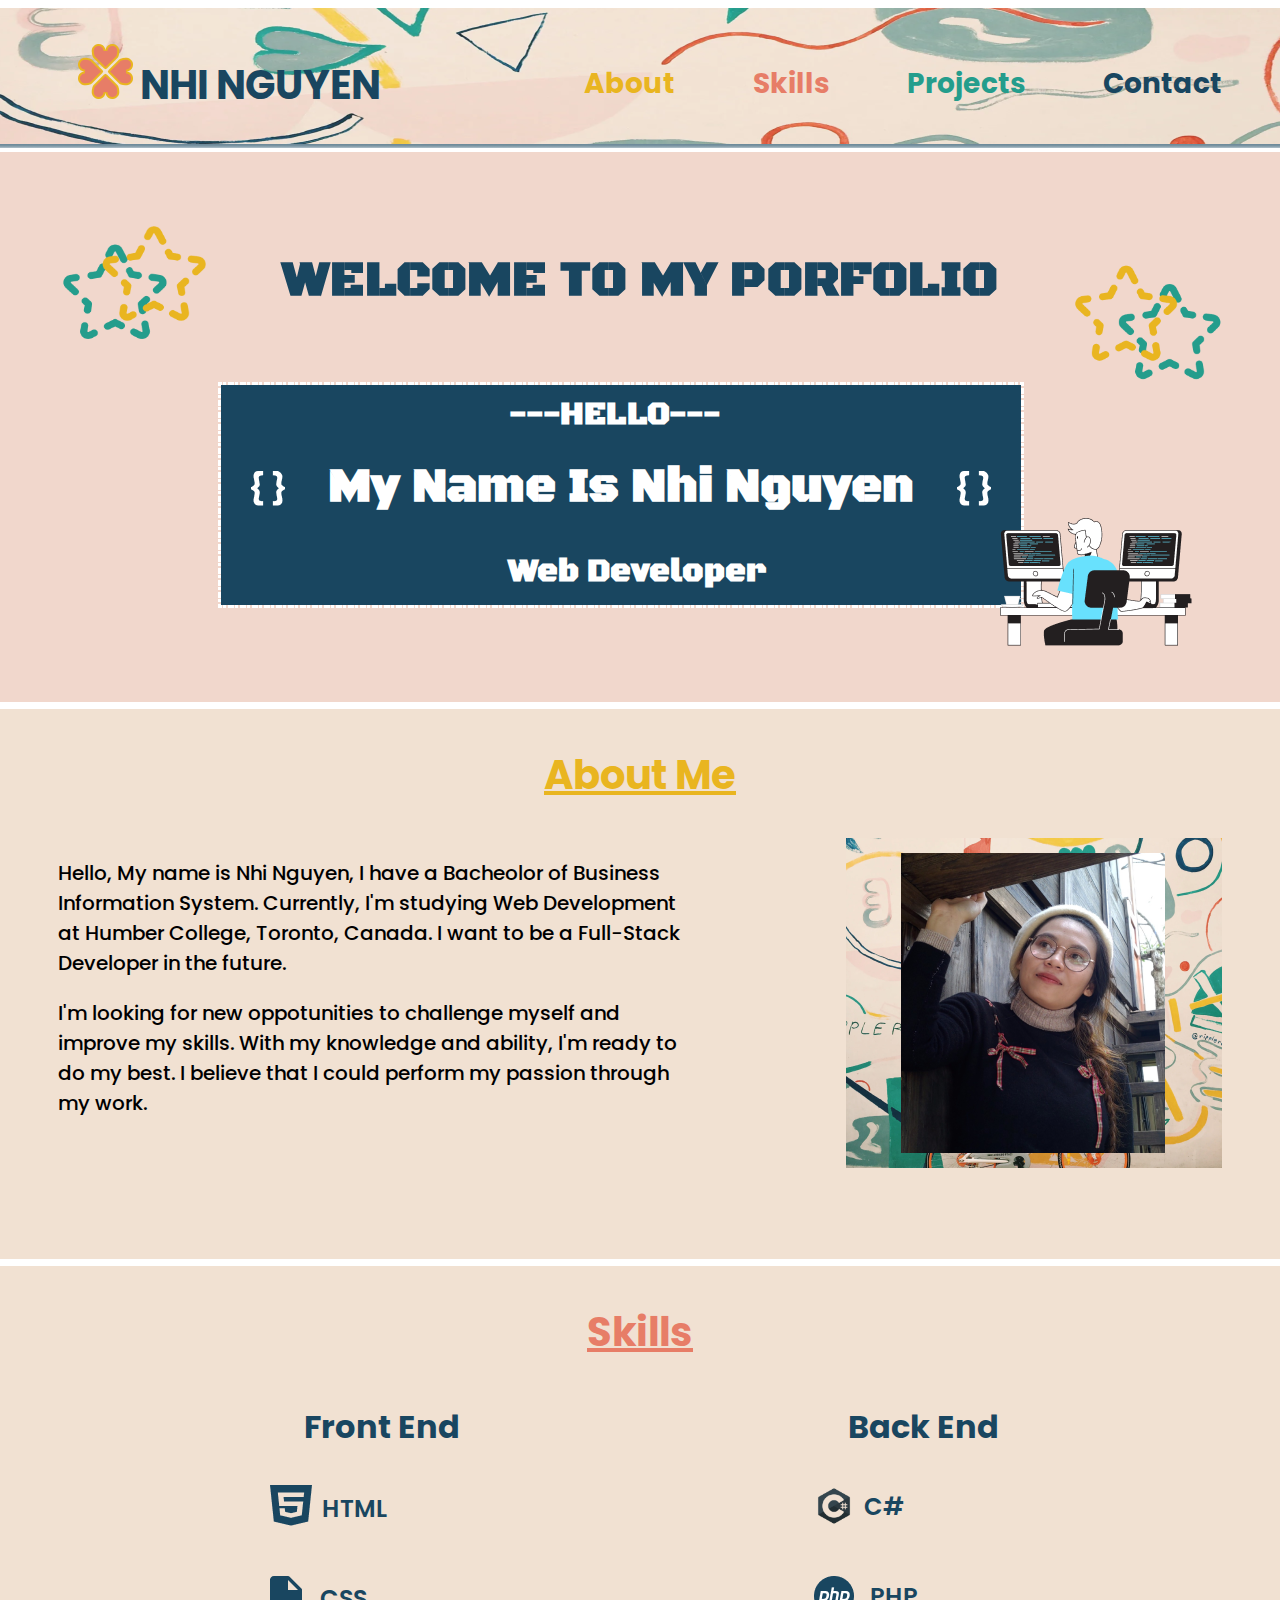
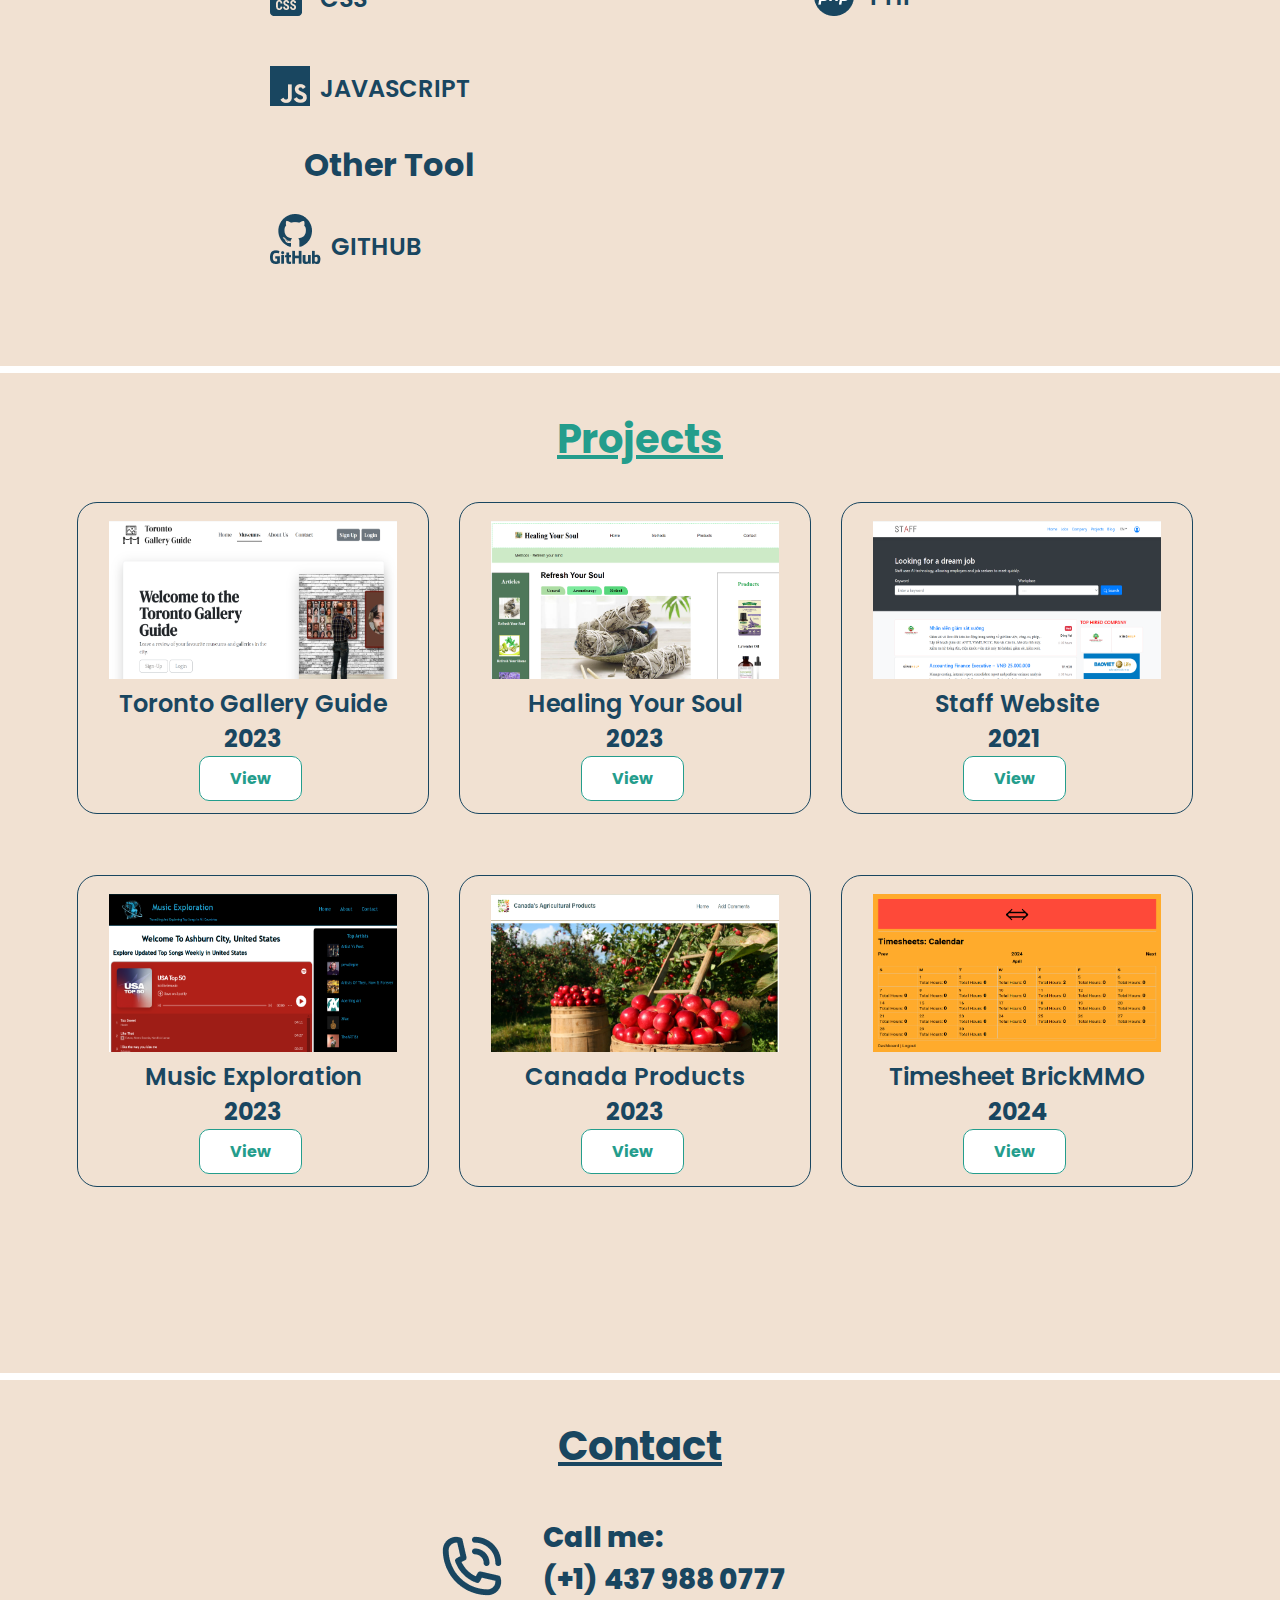
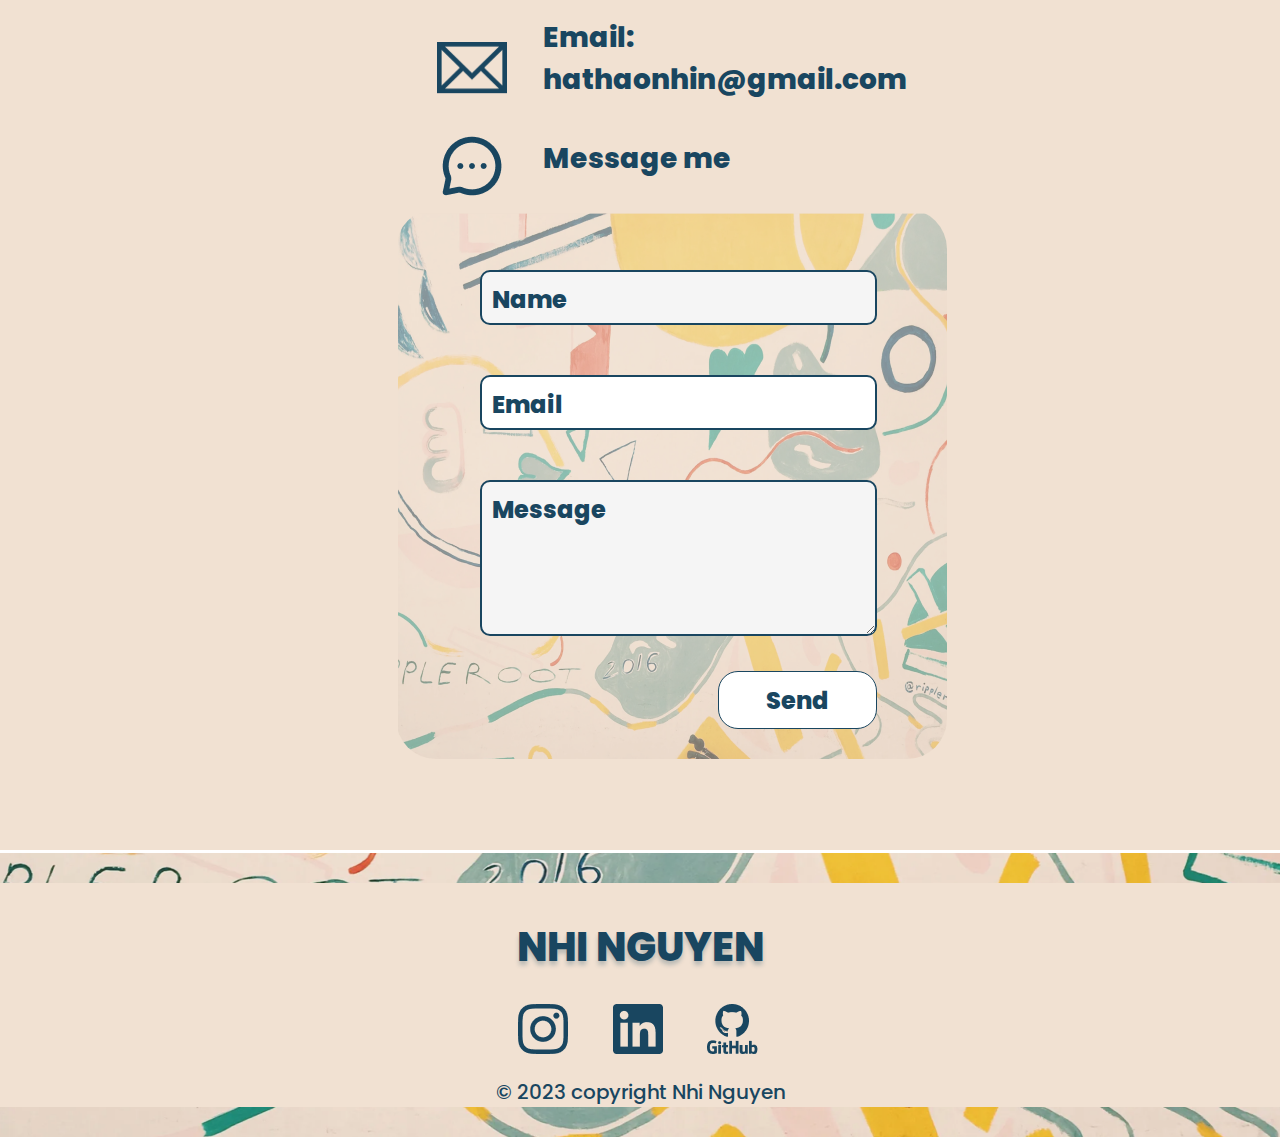
==== index.html @ cbc50750 "porfolio" ====
<!DOCTYPE html>
<html lang="en">

<head>
    <meta charset="utf-8">
    <title>HTML/CSS MOCKUP | PORFOLIO</title>
    <meta name="viewport" content="width=device-width">
    <link rel="stylesheet" type="text/css" href="css/styles.css">
    <script async defer src="js/script.js"></script>
</head>

<body>
    <header id="header" class="content-wrapper">
        <h2 id="site-name">
            <img src="images/logo.png" alt="Logo" class="logo">
            <a href="index.html" id="name">
                NHI NGUYEN
            </a>
        </h2>
        <nav id="main-navigation" aria-label="Main navigation">

            <button class="menu-toggle">
                <img class="toggle" src="images/Vector.png" alt="toggle">
            </button>
            <ul class="menu">
                <li><a href="#about" id="menu1">About</a></li>
                <li><a href="#skills" id="menu2">Skills</a></li>
                <li><a href="#projects" id="menu3">Projects</a></li>
                <li><a href="#contact" id="menu4">Contact</a></li>
            </ul>
        </nav>
    </header>
    <main id="main">
        <div class="porfolio">
            <div class="welcome">
                <img id="left" src="images/leftstar.png" alt="left stars">
                <h1>WELCOME TO MY PORFOLIO</h1>
                <img id="right" src="images/rightstar.png" alt="right stars">
            </div>
            <div class="position">
                <h3>---HELLO---</h3>
                <div class="intro">
                    <img src="images/bracket.png" alt="bracket" id="bracket1">
                    <h1>My Name Is Nhi Nguyen</h1>
                    <img src="images/bracket.png" alt="bracket" id="bracket2">
                </div>
                <h3>Web Developer</h3>
            </div>
            <img src="images/coding.png" id="coding" alt="coding">
        </div>

        <div class="about">
            <div class="title1">
                <h2 id="about">About Me</h2>
            </div>
            <div class="container">
                <div class="image-me">
                    <img id="back-image" src="images/backi.png" alt="back-image">
                    <img src="images/image.png" id="font-image" alt="font">
                </div>
                <div class="content">
                    <p>Hello, My name is Nhi Nguyen, I have a Bacheolor of Business Information System. Currently, I'm studying Web Development at Humber College, Toronto, Canada. I want to be a Full-Stack Developer in the future.
                    </p>
                    <p>I'm looking for new oppotunities to challenge myself and improve my skills. With my knowledge and ability, I'm ready to do my best. I believe that I could perform my passion through my work.
                    </p>
                </div>
            </div>
        </div>

        <div class="skill">
            <div class="title2">
                <h2 id="skills">Skills</h2>
            </div>
            <div class="container-skill">
                <div class="side-left">
                    <div class="front-end">
                        <h3 class="skill-title">Front End</h3>
                        <div class="bar">
                            <img class="skill-image" src="images/html.png" alt="web page">
                            <span id="skill-name1">HTML</span>

                        </div>
                        <div class="bar">
                            <img class="skill-image" src="images/css.png" alt="web first">
                            <span id="skill-name2">CSS</span>
                        </div>
                        <div class="bar">
                            <img class="skill-image" src="images/js.png" alt="JAVASCRIPT">
                            <span id="skill-name3">JAVASCRIPT</span>                          
                        </div>

                    </div>
                    <div class="other-tool">
                        <h3 class="skill-title">Other Tool</h3>
                        <div class="bar">
                            <img class="skill-image4" src="images/github.png" alt="github">
                            <span id="skill-name4">GITHUB</span>
             
                        </div>
                    </div>
                </div>
                <div class="side-right">
                    <div class="back-end">
                        <h3 class="skill-title">Back End</h3>
                        <div class="bar">
                            <img class="skill-image1" src="./images/csharp.9fcc650d.png" alt="skill-image">
                            <span id="skill-name5">C#</span>
                         
                        </div>
                        <div class="bar">
                            <img class="skill-image" src="images/php.png" alt="back End">
                            <span id="skill-name6">PHP</span>
                        
                        </div>

                    </div>
                </div>
            </div>
        </div>
        <div class="project">
            <div class="title3">
                <h2 id="projects">Projects</h2>
            </div>
            <div class="project-container">

                <div class="web">
                    <!--add image-->
                    <img src="images/gallery.png" class="web-img" alt="gallery">
                    <h3>Toronto Gallery Guide</h3>
                    <h2>2023</h2>
                    <a class="view" href="https://karscottcodes.com/toronto-gallery-guide/" >View</a>
                </div>
                <div class="web">
                    <!--add image-->
                    <img src="images/healing.png" class="web-img" alt="healing">
                    <h3>Healing Your Soul</h3>
                    <h2>2023</h2>
                    <!-- <button class="view" type="button">View</button> -->
                    <a class="view" href="https://nhinguyen277.github.io/Healing-Your-Soul/" >View</a>
                </div>
                <div class="web">
                    <!--add image-->
                    <img src="images/staff.png" class="web-img" alt="staff">
                    <h3>Staff Website</h3>
                    <h2>2021</h2>
                    <a class="view" href="https://staff.vn/" >View</a>
                </div>
                <div class="web">
                    <!--add image-->
                    <img src="images/api.png" class="web-img" alt="api">
                    <h3>Music Exploration</h3>
                    <h2>2023</h2>
                    <a class="view" href="https://top-songs-and-countries.vercel.app/" >View</a>
                </div>
                <div class="web">
                    <!--add image-->
                    <img src="images/farm.png" class="web-img" alt="farm">
                    <h3>Canada Products</h3>
                    <h2>2023</h2>
                    <a class="view" href="https://cap-orcin.vercel.app/" >View</a>
                </div>
                <div class="web">
                    <!--add image-->
                    <img src="images/calendar.png" class="web-img" alt="timesheet">
                    <h3>Timesheet BrickMMO</h3>
                    <h2>2024</h2>
                    <a class="view" href="details.html" >View</a>
                </div>

            </div>
        </div>

        <div class="contact">
            <div class="title4">
                <h2 id="contact">Contact</h2>
            </div>
            <div class="contact-container">
                <div class="main-contact">
                    <img class="icon" src="images/phone.png" alt="call me">
                    <p> Call me:
                        <br> (+1) 437 988 0777
                    </p>
                </div>
                <div class="main-contact">
                    <img class="icon2" src="images/envelop.png" alt="envelope">
                    <p> Email:
                        <br>hathaonhin@gmail.com
                    </p>
                </div>
                <div class="main-contact">
                    <img class="icon" src="images/message.png" alt="mesage">
                    <p> Message me
                    </p>
                </div>

            </div>
            <div class="message-container">
                <form method="POST" id="message-box" action="https://formspree.io/f/mkndpqar">
                    <input class="box1" name="name" type="text" placeholder="Name" required>
                    <input class="box"  name ="email" type="email" placeholder="Email" required>
                    <textarea class="text" name="message"  placeholder="Message" required></textarea>
                    <button class="send" type="submit">Send</button>
                </form>
            </div>
        </div>
    </main>
    <footer id="footer">
        <img class="top" src="images/top.png" alt="top">
        <h1>NHI NGUYEN</h1>
        <div class="social">
            <a href="#" ><img class="social-icon"  src="images/Instagram.png" alt="Instagram"></a>
            <a href="https://www.linkedin.com/in/nhi-ha-thao-nguyen"><img class="social-icon"  src="images/linkedin.png" alt="linkedin"></a>
            <a href="https://github.com/nhinguyen277"><img class="social-icon" src="images/github.png" alt="github"></a>

        </div>
        <div id="copyright">
            &copy; 2023 copyright Nhi Nguyen
        </div>
        <img class="bottom" src="images/bottom.png" alt="bottom">
    </footer>
</body>

</html>
---- css/styles.css ----
@import url('https://fonts.googleapis.com/css2?family=Poppins:wght@700;800&display=swap');
@import url('https://fonts.googleapis.com/css2?family=Poppins:wght@500&display=swap');
@import url('https://fonts.googleapis.com/css2?family=Poppins:wght@400;600&display=swap');
@import url('https://fonts.googleapis.com/css2?family=Black+Ops+One&display=swap');

/*GENERAL/DEFAULT STYLES */

:root {
    --accent-color: white;
    --second-accent-color: #194660;
    --three-accent-color: #F5F5F5;
}

html {
    font: 300 1em "Poppins", sans-serif;
}

*,
* ::before,
*::after {
    box-sizing: inherit;
}

a{
    text-decoration: none;
}

h1 h2,
h3,
h4 {
    font-family: "Poppins", sans-serif;
    font-weight: 500;
}

.content-wrapper {
    max-width: 100%;
    margin: 0 auto;
}

.view {
    background-color: var(--accent-color);
    color: #249D8C;
    font: 700 16px "Poppins", sans-serif;
    border: 1px solid;
    border-radius: 10px;
    border-color: #249D8C;
    margin: 0 121px 15px 121px;
    padding: 10px 30px 10px 30px;
    /* width: 95px;
    height: 40px; */
}

.view:hover {
    border: 2px solid;
    font: 700 15px "Poppins", sans-serif;
}

.send {
    background-color: var(--accent-color);
    color: #194660;
    font: 800 24px "Poppins", sans-serif;
    border: 1px solid;
    border-radius: 20px;
    border-color: #194660;
    margin: 26px 84px 25px 322px;
    width: 145px;
    height: 54px;
}

.send:hover {
    box-shadow: 4px 4px 4px rgba(0, 0, 0, 0.25);
}


/*HEADER */

#header {
    display: flex;
    justify-content: space-between;
    align-items: center;
    background: url(../images/1.png) center center no-repeat;
    padding: 0 20px;
    margin: 0 -20px;
    max-width: 100%;
    height: 140px;
}

#header a {
    text-decoration: none;
    font: 40px "Poppins", sans-serif;
    font-weight: 700;
}

#name {
    color: var(--second-accent-color);
}


/*Site name */

#site-name {
    font-size: 2em;
    margin: 43px 0 41px 70px;
}

#name {
    padding: 43px 0 41px 0;
}


/*Navigation */

#main-navigation {
    margin: 53px 50px 42px 0;
}

#main-navigation li {
    position: relative;
}

#main-navigation a {
    font: 28px "Poppins", sans-serif;
    font-weight: 700;
}

#main-navigation a:hover {
    text-decoration: underline;
}

.menu-toggle {
    border: none;
    background: none;
    cursor: pointer;
    margin: 0 0 0 300px;
    padding: 0;
    display: none;
    /* By default, hide menu toggle */
}

.menu {
    display: flex;
    list-style: none;
    margin: 0;
    padding: 0;
    column-gap: 78px;
}

#menu1 {
    color: #E9B520;
}

#menu2 {
    color: #E77D67;
}

#menu3 {
    color: #249D8C;
}

#menu4 {
    color: #194660;
}


/* MAIN CONTENT */


/*Hero */

#main {
    max-width: 100%;
}

.porfolio {
    background: url(../images/background2.png) center center no-repeat;
    background-size: 100% 550px;
    height: 550px;
    padding-top: 7px;
    margin: 0 -20px;
}

.welcome {
    display: flex;
    justify-content: space-between;
    align-items: center;
    margin: 7px 0px 0 0px
}

#left {
    width: 150px;
    height: 120px;
    margin: 18px 0 0 70px;
}

#right {
    margin: 100px 70px 0 0px;
    width: 150px;
    height: 120px;
}

.porfolio h1 {
    font-family: 'Black Ops One', sans-serif;
    font-size: 50px;
    font-weight: 700;
    color: #194660;
    text-align: center;
    width: 741px;
    height: 63px;
    margin-top: 50px;
}

.position {
    background: url(../images/Rectangle4.png) center center no-repeat;
    width: 800px;
    height: 220px;
    margin-left: 230px;
    border-style: dotted;
    border-color: white;
}

.position h3 {
    color: white;
    font-family: 'Black Ops One', sans-serif;
    font-size: 32px;
    font-weight: 700;
    margin: 10px 0 0 287px;
}

.position h1 {
    color: white;
    font-family: 'Black Ops One', sans-serif;
    font-size: 48px;
    font-weight: 700;
    margin: 22px 0 22px 0;
}

.intro {
    display: flex;
    justify-content: space-between;
    align-items: center;
}

#bracket1 {
    margin: 0 33px 0 30px
}

#bracket2 {
    margin: 0 30px 0 33px;
}

#coding {
    position: absolute;
    left: 0px;
    top: 0px;
    z-index: 1;
    margin: 518px 0 0 1000px;
}

.about {
    background: url(../images/5.png) center center no-repeat;
    background-size: 100% 550px;
    height: 550px;
    padding-top: 7px;
    margin: 0px -20px;
}

.title1 h2 {
    text-decoration: underline;
    color: #E9B520;
    font-family: 'Poppins', sans-serif;
    font-size: 40px;
    font-weight: 700;
    text-align: center;
    /* margin: 40px 535px 60px 545px; */
}

.container {
    margin: 0 70px 0 70px;
}

.content {
    width: 622px;
    height: 273px;
    float: left;
    font-family: 'Poppins', sans-serif;
    font-size: 20px;
    font-weight: 500;
}

.brick{
    background: url(../images/5.png) center center no-repeat;
    background-size: 100% 3550px;
    height: 3550px;
    padding-top: 7px;
    margin: 0px -20px;
}

.img-content{
    margin-left: 150px;
}
.project-img{
    width:700px;
    height: 400px;
}
.show-project{
    font-family: 'Poppins', sans-serif;
    font-size: 20px;
    font-weight: 500;
}

.image-me {
    float: right;
    position: relative;
}

#back-image {
    width: 376px;
    height: 330px;
    position: relative;
}

.img {
    flex: 1 0 0;
}

#font-image {
    position: absolute;
    left: 55px;
    top: 15px;
    z-index: 1;
}

.skill {
    background: url(../images/5.png) center center no-repeat;
    background-size: 100% 700px;
    height: 700px;
    padding-top: 7px;
    margin: 0px -20px;
}

.title2 h2 {
    text-decoration: underline;
    color: #E77D67;
    font-family: 'Poppins', sans-serif;
    font-size: 40px;
    font-weight: 700;
    text-align: center;
    /* margin: 40px 565px 45px 575px; */
}

.container-skill {
    margin: 0 182px 0 182px;
}

.side-left {
    float: left;
}

.side-right {
    float: right;
}

.skill-title {
    color: #194660;
    font-family: 'Poppins', sans-serif;
    font-size: 32px;
    font-weight: 700;
    margin: 8px 0 0 134px;
}

.bar {
    /* background-color: #F5F5F5; */
    width: 396px;
    height: 60px;
    border-radius: 10px;
    margin: 20px 0 30px 0;
    display: flex;
    align-items: center;
}

.skill-image {
    margin: 9px 0 0 100px;
}

.skill-image1 {
    margin: 9px 0 0 100px;
    width: 40px;
}

.skill-image4 {
    margin: 0 0 0 100px;
}

#skill-name1 {
    color: #194660;
    font-family: 'Poppins', sans-serif;
    font-size: 24px;
    font-weight: 600;
    margin: 15px 0 0 10px;
}

#skill-name2 {
    color: #194660;
    font-family: 'Poppins', sans-serif;
    font-size: 24px;
    font-weight: 600;
    margin: 15px 0 0 18px;
}

#skill-name3 {
    color: #194660;
    font-family: 'Poppins', sans-serif;
    font-size: 24px;
    font-weight: 600;
    margin: 15px 0 0 10px;
}

#skill-name4 {
    color: #194660;
    font-family: 'Poppins', sans-serif;
    font-size: 24px;
    font-weight: 600;
    margin: 15px 0 0 10px;
}

#skill-name5 {
    color: #194660;
    font-family: 'Poppins', sans-serif;
    font-size: 24px;
    font-weight: 600;
    margin: 10px 0 0 10px;
}

#skill-name6 {
    color: #194660;
    font-family: 'Poppins', sans-serif;
    font-size: 24px;
    font-weight: 600;
    margin: 10px 0 0 16px;
}

#percent1 {
    color: #194660;
    font-family: 'Poppins', sans-serif;
    font-size: 32px;
    font-weight: 400;
    margin-left: 148px;
}

#percent2 {
    color: #194660;
    font-family: 'Poppins', sans-serif;
    font-size: 32px;
    font-weight: 400;
    margin-left: 164px;
}

#percent3 {
    color: #194660;
    font-family: 'Poppins', sans-serif;
    font-size: 32px;
    font-weight: 400;
    margin-left: 63px;
}

#percent4 {
    color: #194660;
    font-family: 'Poppins', sans-serif;
    font-size: 32px;
    font-weight: 400;
    margin-left: 123px;
}

#percent5 {
    color: #194660;
    font-family: 'Poppins', sans-serif;
    font-size: 32px;
    font-weight: 400;
    margin-left: 172px;
}

#percent6 {
    color: #194660;
    font-family: 'Poppins', sans-serif;
    font-size: 32px;
    font-weight: 400;
    margin-left: 165px;
}

.project {
    background: url(../images/5.png) center center no-repeat;
    background-size: 100% 1000px;
    height: 1000px;
    padding-top: 7px;
    margin: 0px -20px;
}

.title3 h2 {
    text-decoration: underline;
    color: #249D8C;
    font-family: 'Poppins', sans-serif;
    font-size: 40px;
    font-weight: 700;
    text-align: center;
    /* margin: 42px 555px 45px 565px; */
}

.project-container {
    display: flex;
    flex-flow: row wrap;
    /* justify-content: space-between; */
    max-width: 1208px;
    margin: 0 59px 0 59px;
}

.project-container>div {
    margin-bottom: 61px;
}

.web {
    width: 350px;
    height: 310px;
    border: 1px;
    border-radius: 20px;
    border-style: solid;
    border-color: #194660;
    margin-left: 30px;
}

.web:hover {
    box-shadow: 0 4px 4px rgba(0, 0, 0, 0.25);
}

.web h3 {
    color: #194660;
    font-family: 'Poppins', sans-serif;
    font-size: 24px;
    font-weight: 600;
    text-align: center;
    margin: 0 38px 0 38px;
}

.web h2 {
    color: #194660;
    font-family: 'Poppins', sans-serif;
    font-size: 24px;
    font-weight: 700;
    margin: 0 146px 10px 146px;
}

.web-img {
    width: 288px;
    height: 158px;
    margin: 18px 31px 0 31px;
    object-fit: fill;
}

.contact {
    background: url(../images/5.png) center center no-repeat;
    background-size: 100% 1070px;
    height: 1070px;
    padding-top: 7px;
    margin: 0px -20px;
}

.title4 h2 {
    text-decoration: underline;
    color: #194660;
    font-family: 'Poppins', sans-serif;
    font-size: 40px;
    font-weight: 700;
    text-align: center;
    /* margin: 43px 549px 60px 568px; */
}

.contact-container {
    color: #194660;
    font-family: 'Poppins', sans-serif;
    font-size: 28px;
    font-weight: 800;
    margin-left: 449px;
}

.main-contact {
    display: flex;
    align-items: center;
    height: 100px;
}

.icon {
    width: 70px;
    height: 70px;
    margin: 14px 36px 0 0;
}

.icon2 {
    width: 70px;
    height: 52px;
    margin: 18px 36px 0 0;
}

.message-container {
    color: #194660;
    font-family: 'Poppins', sans-serif;
    font-size: 24px;
    font-weight: 800;
    margin-left: 408px;
}

#message-box {
    background: url(../images/messagge-box.png);
    width: 551px;
    height: 550px;
    border-radius: 40px;
}

.box1 {
    width: 383px;
    height: 46px;
    border: 2px;
    border-color: #194660;
    border-style: solid;
    border-radius: 10px;
    color: #194660;
    margin: 61px 84px 0 84px;
}

.box1::placeholder {
    color: #194660;
    opacity: 1;
    font-family: 'Poppins', sans-serif;
    font-size: 24px;
    font-weight: 800;
    /* Firefox */
}

.box {
    width: 383px;
    height: 46px;
    border: 2px;
    border-color: #194660;
    border-style: solid;
    border-radius: 10px;
    color: #194660;
    margin: 50px 84px 0 84px;
}

.box::placeholder {
    color: #194660;
    opacity: 1;
    font-family: 'Poppins', sans-serif;
    font-size: 24px;
    font-weight: 800;
    /* Firefox */
}

input[type="text"],
textarea {
    background-color: #F5F5F5;
}

.text {
    width: 383px;
    height: 142px;
    border: 2px;
    border-color: #194660;
    border-style: solid;
    border-radius: 10px;
    color: #194660;
    margin: 50px 84px 0 84px;
}

.text::placeholder {
    color: #194660;
    opacity: 1;
    font-family: 'Poppins', sans-serif;
    font-size: 24px;
    font-weight: 800;
    /* Firefox */
}

input {
    caret-color: #194660;
    font-size: 24px;
    padding: 5px 0 0 10px;
}

input:focus::-webkit-input-placeholder {
    transition: opacity 0.5s ease!important;
    opacity: 0.50;
}

textarea {
    caret-color: #194660;
    font-size: 24px;
    padding: 10px 0 0 10px;
}

textarea:focus::-webkit-input-placeholder {
    transition: opacity 0.5s ease!important;
    opacity: 0.50;
}


/* FOOTER */

#footer {
    background: url(../images/Rectangle\ 17.png) center center no-repeat;
    background-size: 100% 260px;
    height: 260px;
    /* padding-top: 7px; */
    margin: 0 -20px;
}

.top {
    z-index: 1;
    height: 30px;
    width: 100%;
}

.bottom {
    z-index: 1;
    height: 30px;
    width: 100%;
}

#footer h1 {
    color: #194660;
    font-family: 'Poppins', sans-serif;
    font-size: 40px;
    font-weight: 800;
    /* margin: 20px 488px 0 548px; */
    text-align: center;
    text-shadow: 0 4px 4px rgba(25, 70, 96, 0.25);
}

.social {
    margin: 19px 0 16px 530px;
}

.social-icon {
    margin: 0 40px 0 0;
}

.social-icon:hover {
    box-shadow: 4px 4px 4px rgba(0, 0, 0, 0.25);
}

#copyright {
    /* margin: 0 453px 0 543px; */
    text-align: center;
    max-width: 100%;
    color: #194660;
    font: 20px "Poppins", sans-serif;
    font-weight: 500;
}


/*tablet style overrides*/

@media screen and (max-width: 768px) {
    .menu-toggle {
        display: block;
    }
    #site-name {
        font-size: 2em;
        margin: 30px 0 36px 39px;
    }
    #name {
        padding: 43px 0 41px 0;
    }
    #header a {
        text-decoration: none;
        font: 32px "Poppins", sans-serif;
        font-weight: 700;
    }
    .menu {
        background-color: #F1E1D2;
        margin-left: 610px;
        position: absolute;
        width: 100%;
        left: 0;
        flex-direction: column;
        height: 0;
        overflow: hidden;
    }
    #main-navigation a {
        font: 20px "Poppins", sans-serif;
        font-weight: 600;
        margin: 0 0 13px 15px;
    }
    #main-navigation a:hover {
        text-decoration: underline;
    }
    .show-small {
        height: 100%;
    }
    #main-navigation .show-small {
        height: calc(150px - 1em) !important;
        width: 103px !important;
        margin: 0 0 0 580px;
    }
    .porfolio {
        background: url(../images/background2.png) center center no-repeat;
        background-size: 100% 412px;
        height: 412px;
        padding-top: 7px;
        margin: 0 -20px;
    }
    .welcome {
        display: flex;
        justify-content: space-between;
        align-items: center;
        margin: 20px 0 30px 0;
        height: 93px;
    }
    #left {
        width: 75px;
        height: 60px;
        margin: 18px 0 0 50px;
    }
    #right {
        margin: 100px 50px 0 0px;
        width: 75px;
        height: 60px;
    }
    .porfolio h1 {
        font-family: 'Black Ops One', sans-serif;
        font-size: 34px;
        font-weight: 400;
        color: #194660;
        text-align: center;
        width: 513px;
        margin-top: 100px;
    }
    .position {
        width: 532px;
        height: 195px;
        margin-left: 125px;
    }
    .position h3 {
        color: white;
        font-family: 'Black Ops One', sans-serif;
        font-size: 24px;
        font-weight: 400;
        margin: 16px 165px 0 175px;
    }
    .intro {
        display: flex;
        justify-content: space-between;
        align-items: center;
        width: 100%;
        height: 93px;
    }
    .porfolio h1 {
        font-family: 'Black Ops One', sans-serif;
        font-size: 34px;
        font-weight: 400;
        color: #194660;
        text-align: center;
        width: 513px;
        height: 40px;
        margin-top: 70px;
    }
    .position h1 {
        color: white;
        font-family: 'Black Ops One', sans-serif;
        font-size: 32px;
        font-weight: 400;
        margin: 31px 0 31px 0;
    }
    #bracket1 {
        width: 20px;
        height: 25px;
        margin: 0 8px 0 30px
    }
    #bracket2 {
        width: 20px;
        height: 25px;
        margin: 0 21px 0 8px;
    }
    #coding {
        position: absolute;
        left: 0px;
        top: 0px;
        z-index: 1;
        width: 150px;
        height: 108px;
        margin: 435px 0 0 605px;
    }
    .about {
        background-size: 100% 427px;
        height: 427px;
        padding-top: 7px;
        margin: 0px -20px;
    }
    .title1 h2 {
        text-decoration: underline;
        color: #E9B520;
        font-family: 'Poppins', sans-serif;
        font-size: 24px;
        font-weight: 700;
        margin: 40px 0 0 0;
        text-align: center;
    }
    .container {
        margin: 25px 60px 0 60px;
    }
    .content {
        width: 350px;
        height: 273px;
        float: left;
        font-family: 'Poppins', sans-serif;
        font-size: 16px;
        font-weight: 500;
    }
    #back-image {
        width: 211px;
        height: 200px;
        margin-top: 30px;
    }
    #font-image {
        position: absolute;
        left: 30px;
        top: 45px;
        z-index: 1;
        width: 149px;
        height: 170px;
    }
    .skill {
        background-size: 100% 656px;
        height: 656px;
        padding-top: 7px;
        margin: 0px -20px;
    }
    .title2 h2 {
        font-size: 24px;
        font-weight: 700;
        margin: 40px 360px 69px 365px;
    }
    .container-skill {
        margin: 0 108px 0 108px;
    }
    .skill-title {
        font-size: 24px;
        font-weight: 700;
        margin: 8px 0 0 50px;
    }
    .bar {
        background-color: #F5F5F5;
        width: 222px;
        height: 40px;
        border-radius: 10px;
        margin: 32px 0 41px 0;
        display: flex;
        align-items: center;
    }
    .skill-image {
        margin: 0 0 0 10px;
        width: 23px;
        height: 27px;
    }
    .skill-image1 {
        margin: 0 0 0 10px;
        width: 33px;
    }
    #skill-name1 {
        font-size: 16px;
        font-weight: 600;
        margin-left: 2px;
    }
    #skill-name2 {
        font-size: 16px;
        font-weight: 600;
        margin-left: 7px;
    }
    #skill-name3 {
        font-size: 16px;
        font-weight: 600;
        margin-left: 7px;
    }
    #skill-name4 {
        font-size: 16px;
        font-weight: 600;
        margin-left: 1px;
    }
    #skill-name5 {
        font-size: 16px;
        font-weight: 600;
        margin-left: 7px;
    }
    #skill-name6 {
        font-size: 16px;
        font-weight: 600;
        margin-left: 7px;
    }
    #percent1 {
        font-size: 24px;
        font-weight: 400;
        margin-left: 74px;
    }
    #percent2 {
        font-size: 24px;
        font-weight: 400;
        margin-left: 84px;
    }
    #percent3 {
        font-size: 24px;
        font-weight: 400;
        margin-left: 17px;
    }
    #percent4 {
        font-size: 24px;
        font-weight: 400;
        margin-left: 58px;
    }
    #percent5 {
        font-size: 24px;
        font-weight: 400;
        margin-left: 88px;
    }
    #percent6 {
        font-size: 24px;
        font-weight: 400;
        margin-left: 84px;
    }
    .project {
        background: url(../images/5.png) center center no-repeat;
        background-size: 100% 1256px;
        height: 1256px;
        padding-top: 7px;
        margin: 0px -20px;
    }
    .title3 h2 {
        text-decoration: underline;
        color: #249D8C;
        font-family: 'Poppins', sans-serif;
        font-size: 24px;
        font-weight: 700;
        margin: 40px 345px 60px 345px;
    }
    .project-container {
        max-width: 519px;
        margin: 0 135px 0 145px
    }
    .web {
        width: 197px;
        height: 300px;
    }
    .web h3 {
        font-size: 16px;
        font-weight: 600;
        margin: 0 6px 0 6px;
    }
    .web h2 {
        font-size: 16px;
        font-weight: 700;
        margin: 0 146px 10px 146px;
    }
    .web-img {
        width: 180px;
        height: 143px;
        margin: 18px 8px 0 8px;
        object-fit: fill;
    }
    .view {
        font: 700 14px "Poppins", sans-serif;
        margin: 0 54px 15px 54px;
        width: 75px;
        height: 40px;
    }
    .view:hover {
        border: 3px solid;
        font: 700 15px "Poppins", sans-serif;
    }
    .contact {
        background-size: 100% 1000px;
        height: 1000px;
    }
    .title4 h2 {
        font-size: 24px;
        font-weight: 700;
        margin: 40px 345px 50px 345px;
    }
    .contact-container {
        font-size: 20px;
        font-weight: 800;
        margin-left: 250px;
    }
    .icon {
        width: 53px;
        height: 49px;
        margin: 7px 27px 0 0;
    }
    .icon2 {
        width: 52px;
        height: 35px;
        margin: 7px 27px 0 0;
    }
    .message-container {
        color: #194660;
        font-family: 'Poppins', sans-serif;
        font-size: 20px;
        font-weight: 800;
        margin-left: 220px;
    }
    #message-box {
        background: url(../images/messagge-box.png);
        width: 373px;
        height: 550px;
    }
    .box1 {
        width: 340px;
        height: 46px;
        margin: 62px 16px 0 14px;
    }
    .box1::placeholder {
        font-size: 20px;
        font-weight: 800;
        /* Firefox */
    }
    .box {
        width: 340px;
        height: 46px;
        border: 2px;
        border-color: #194660;
        border-style: solid;
        border-radius: 10px;
        color: #194660;
        margin: 62px 16px 0 14px;
    }
    .box::placeholder {
        color: #194660;
        opacity: 1;
        font-family: 'Poppins', sans-serif;
        font-size: 20px;
        font-weight: 800;
        /* Firefox */
    }
    .text {
        width: 340px;
        height: 156px;
        border: 2px;
        border-color: #194660;
        border-style: solid;
        border-radius: 10px;
        color: #194660;
        margin: 62px 16px 0 14px;
    }
    .text::placeholder {
        color: #194660;
        opacity: 1;
        font-family: 'Poppins', sans-serif;
        font-size: 20px;
        font-weight: 800;
    }
    input {
        caret-color: #194660;
        font-size: 24px;
        padding: 5px 0 0 10px;
    }
    textarea {
        caret-color: #194660;
        font-size: 24px;
        padding: 10px 0 0 10px;
    }
    textarea:focus::-webkit-input-placeholder {
        transition: opacity 0.5s ease!important;
        opacity: 0.50;
    }
    .send {
        font: 800 20px "Poppins", sans-serif;
        border: 1px solid;
        border-radius: 20px;
        border-color: #194660;
        margin: 15px 20px 11px 239px;
        width: 114px;
        height: 50px;
    }
    #footer {
        background-size: 100% 195px;
        height: 195px;
        padding-top: 7px;
        margin: 0 -20px;
    }
    #footer h1 {
        font-size: 32px;
        font-weight: 800;
        margin: 20px 265px 0 305px;
    }
    .social {
        margin: 9px 0 8px 305px;
    }
    .social-icon {
        margin: 0 46px 0 0;
        width: 35px;
        height: 35px;
    }
    .social-icon:hover {
        box-shadow: 4px 4px 4px rgba(0, 0, 0, 0.25);
    }
    #copyright {
        margin: 0 240px 0 298px;
        font: 16px "Poppins", sans-serif;
        font-weight: 500;
    }
}


/*Phone style*/

@media screen and (max-width:320px) {
    #header {
        background-size: 100% 70px;
        height: 70px;
    }
    #site-name {
        font-size: 2em;
        margin: 18px 0 22px 16px;
    }
    .logo {
        width: 16.33px;
        height: 15.65px;
    }
    #name {
        padding: 18px 0 22px 8px;
    }
    #header a {
        text-decoration: none;
        font: 16px "Poppins", sans-serif;
        font-weight: 700;
    }
    #main-navigation {
        margin: 23px 0 17px 0;
    }
    #main-navigation li {
        position: relative;
        margin: 0 0 0 -10px;
    }
    #main-navigation a {
        font: 14px "Poppins", sans-serif;
        font-weight: 600;
        margin: 0 0 2px 8px;
    }
    .menu {
        background-color: #F1E1D2;
        margin-left: 220px;
        position: absolute;
        width: 100%;
        left: 0;
        flex-direction: column;
        align-items: center;
        height: 0;
        overflow: hidden;
    }
    .menu-toggle {
        border: none;
        background: none;
        cursor: pointer;
        margin: 0 0 0 120px;
        padding: 0;
        display: block;
        /* By default, hide menu toggle */
    }
    .toggle {
        width: 31px;
        height: 30px;
    }
    .show-small {
        height: 100%;
    }
    #main-navigation .show-small {
        height: calc(120px - 1em) !important;
        width: 83px !important;
        margin: 0 0 0 225px;
    }
    .porfolio {
        background-size: 100% 202px;
        height: 202px;
    }
    .welcome {
        display: flex;
        justify-content: space-between;
        align-items: center;
        height: 20px;
    }
    #left {
        width: 40px;
        height: 34px;
        margin: 20px 0 0 26px;
    }
    #right {
        margin: 60px 16px 0 0px;
        width: 40px;
        height: 34px;
    }
    .porfolio h1 {
        font-family: 'Black Ops One', sans-serif;
        font-size: 14px;
        font-weight: 400;
        color: #194660;
        text-align: center;
        width: 209px;
        height: 16px;
        margin-top: 50px;
    }
    .position {
        width: 218px;
        height: 88px;
        margin: 23px 0 0 70px;
    }
    .position h1 {
        color: white;
        font-family: 'Black Ops One', sans-serif;
        font-size: 14px;
        font-weight: 400;
        margin: 14px 0 14px 0;
    }
    .position h3 {
        color: white;
        font-family: 'Black Ops One', sans-serif;
        text-align: center;
        font-size: 12px;
        font-weight: 400;
        margin: 8px 50px 8px 55px;
    }
    .intro {
        display: flex;
        justify-content: space-between;
        align-items: center;
        width: 200px;
        height: 18px;
        margin: 12px 9px 14px 9px;
    }
    #bracket1 {
        width: 8.5px;
        height: 9px;
        margin: 0;
    }
    #bracket2 {
        width: 8.5px;
        height: 9px;
        margin: 0;
    }
    #coding {
        position: absolute;
        left: 0px;
        top: 0px;
        z-index: 1;
        width: 52px;
        height: 35px;
        margin: 230px 0 0 255px;
    }
    .about {
        background-size: 100% 393px;
        height: 393px;
    }
    .title1 h2 {
        text-decoration: underline;
        color: #E9B520;
        font-family: 'Poppins', sans-serif;
        font-size: 15px;
        font-weight: 700;
        margin: 10px 115px 0 150px;
    }
    .container {
        margin: 0;
    }
    .content {
        width: 226px;
        height: 167px;
        font-family: 'Poppins', sans-serif;
        font-size: 10px;
        font-weight: 500;
        margin: 30px 43px 0 73px;
    }
    #back-image {
        width: 100px;
        height: 100px;
        margin: 30px 105px 0 115px;
    }
    #font-image {
        position: absolute;
        left: 130px;
        top: 43px;
        z-index: 1;
        width: 70px;
        height: 80px;
    }
    .skill {
        background-size: 100% 427px;
        height: 427px;
    }
    .title2 h2 {
        font-size: 15px;
        font-weight: 700;
        margin: 20px 145px 22px 158px;
    }
    .container-skill {
        margin: 0 80px 0 95px;
    }
    .skill-title {
        font-size: 16px;
        font-weight: 700;
        margin: 0 35px 0 45px;
        text-align: center;
    }
    .side-right {
        float: none;
    }
    .bar {
        background-color: #F5F5F5;
        width: 160px;
        height: 20px;
        border-radius: 5px;
        margin: 17px 0 17px 0;
        display: flex;
        align-items: center;
    }
    .skill-image {
        margin: 0 0 0 10px;
        width: 13px;
        height: 15px;
    }
    .skill-image1 {
        margin: 0 0 0 10px;
        width: 15px;
    }
    #skill-name1 {
        font-size: 12px;
        font-weight: 600;
        margin-left: 3px;
    }
    #skill-name2 {
        font-size: 12px;
        font-weight: 600;
        margin-left: 6px;
    }
    #skill-name3 {
        font-size: 12px;
        font-weight: 600;
        margin-left: 4.5px;
    }
    #skill-name4 {
        font-size: 12px;
        font-weight: 600;
        margin-left: 4px;
    }
    #skill-name5 {
        font-size: 12px;
        font-weight: 600;
        margin-left: 3px;
    }
    #skill-name6 {
        font-size: 12px;
        font-weight: 600;
        margin-left: 2px;
    }
    #percent1 {
        font-size: 16px;
        font-weight: 400;
        margin-left: 58px;
    }
    #percent2 {
        font-size: 16px;
        font-weight: 400;
        margin-left: 66px;
    }
    #percent3 {
        font-size: 16px;
        font-weight: 400;
        margin-left: 15px;
    }
    #percent4 {
        font-size: 16px;
        font-weight: 400;
        margin-left: 45px;
    }
    #percent5 {
        font-size: 16px;
        font-weight: 400;
        margin-left: 70px;
    }
    #percent6 {
        font-size: 16px;
        font-weight: 400;
        margin-left: 66px;
    }
    .project {
        background: url(../images/5.png) center center no-repeat;
        background-size: 100% 765px;
        height: 765px;
    }
    .title3 h2 {
        text-decoration: underline;
        color: #249D8C;
        font-family: 'Poppins', sans-serif;
        font-size: 15px;
        font-weight: 700;
        margin: 20px 125px 30px 155px;
    }
    .project-container {
        max-width: 291px;
        margin: 0 15px 0 30px
    }
    .web {
        width: 135px;
        height: 200px;
    }
    .web h3 {
        font-size: 11px;
        font-weight: 600;
        margin: 0;
    }
    .web h2 {
        font-size: 11px;
        font-weight: 700;
        margin: 0 51px 0 51px;
    }
    .web-img {
        width: 117px;
        height: 110px;
        margin: 8px 9px 0 9px;
        object-fit: fill;
    }
    .project-container>div {
        margin-bottom: 30px;
    }
    .view {
        font: 700 14px "Poppins", sans-serif;
        margin: 9px 35px 11px 32px;
        width: 54px;
        height: 25px;
    }
    .view:hover {
        border: 3px solid;
        font: 700 13px "Poppins", sans-serif;
    }
    .contact {
        background-size: 100% 430px;
        height: 430px;
    }
    .title4 h2 {
        font-size: 15px;
        font-weight: 700;
        margin: 20px 135px 16px 145px;
    }
    .contact-container {
        font-size: 12px;
        font-weight: 800;
        margin-left: 80px;
    }
    .main-contact {
        display: flex;
        align-items: center;
        height: 40px;
    }
    .icon {
        width: 31px;
        height: 26px;
        margin: 0 6px 0 0;
    }
    .icon2 {
        width: 31px;
        height: 22px;
        margin: 0 6px 0 0;
    }
    .message-container {
        color: #194660;
        font-family: 'Poppins', sans-serif;
        font-size: 12px;
        font-weight: 800;
        margin-left: 40px;
    }
    #message-box {
        background: url(../images/messagge-box.png);
        background-size: 100% 250px;
        width: 250px;
        height: 240px;
        margin: 0 15px 0 15px;
    }
    .box1 {
        width: 220px;
        height: 30px;
        border-radius: 10px;
        margin: 10px 8px 0 8px;
    }
    .box1::placeholder {
        font-size: 15px;
        font-weight: 800;
        /* Firefox */
    }
    .box {
        width: 220px;
        height: 30px;
        border: 2px;
        border-color: #194660;
        border-style: solid;
        border-radius: 10px;
        color: #194660;
        margin: 10px 8px 0 8px;
    }
    .box::placeholder {
        color: #194660;
        opacity: 1;
        font-family: 'Poppins', sans-serif;
        font-size: 15px;
        font-weight: 800;
        /* Firefox */
    }
    .text {
        width: 220px;
        height: 77px;
        border: 2px;
        border-color: #194660;
        border-style: solid;
        border-radius: 10px;
        color: #194660;
        margin: 10px 8px 5px 8px;
    }
    .text::placeholder {
        color: #194660;
        opacity: 1;
        font-family: 'Poppins', sans-serif;
        font-size: 15px;
        font-weight: 800;
        /* Firefox */
    }
    input {
        caret-color: #194660;
        font-size: 15px;
        padding: 5px 0 0 10px;
    }
    textarea {
        caret-color: #194660;
        font-size: 15px;
        padding: 5px 0 0 10px;
    }
    textarea:focus::-webkit-input-placeholder {
        transition: opacity 0.5s ease!important;
        opacity: 0.50;
    }
    .send {
        font: 800 14px "Poppins", sans-serif;
        border: 1px solid;
        border-radius: 8px;
        border-color: #194660;
        margin: 0 4px 5px 145px;
        width: 74px;
        height: 25px;
    }
    .top {
        height: 14px;
        width: 100%;
    }
    .bottom {
        z-index: 1;
        height: 14px;
        width: 100%;
    }
    #footer {
        background-size: 100% 95px;
        height: 95px;
    }
    #footer h1 {
        font-size: 14px;
        font-weight: 800;
        margin: 0 116px 0 135px;
    }
    .social {
        margin: 0 0 4px 135px;
    }
    .social-icon:hover {
        box-shadow: 4px 4px 4px rgba(0, 0, 0, 0.25);
    }
    .social-icon {
        margin: 0 15px 0 0;
        width: 17px;
        height: 17px;
    }
    #copyright {
        margin: 0 110px 0 130px;
        font: 7px "Poppins", sans-serif;
        font-weight: 500;
    }
}
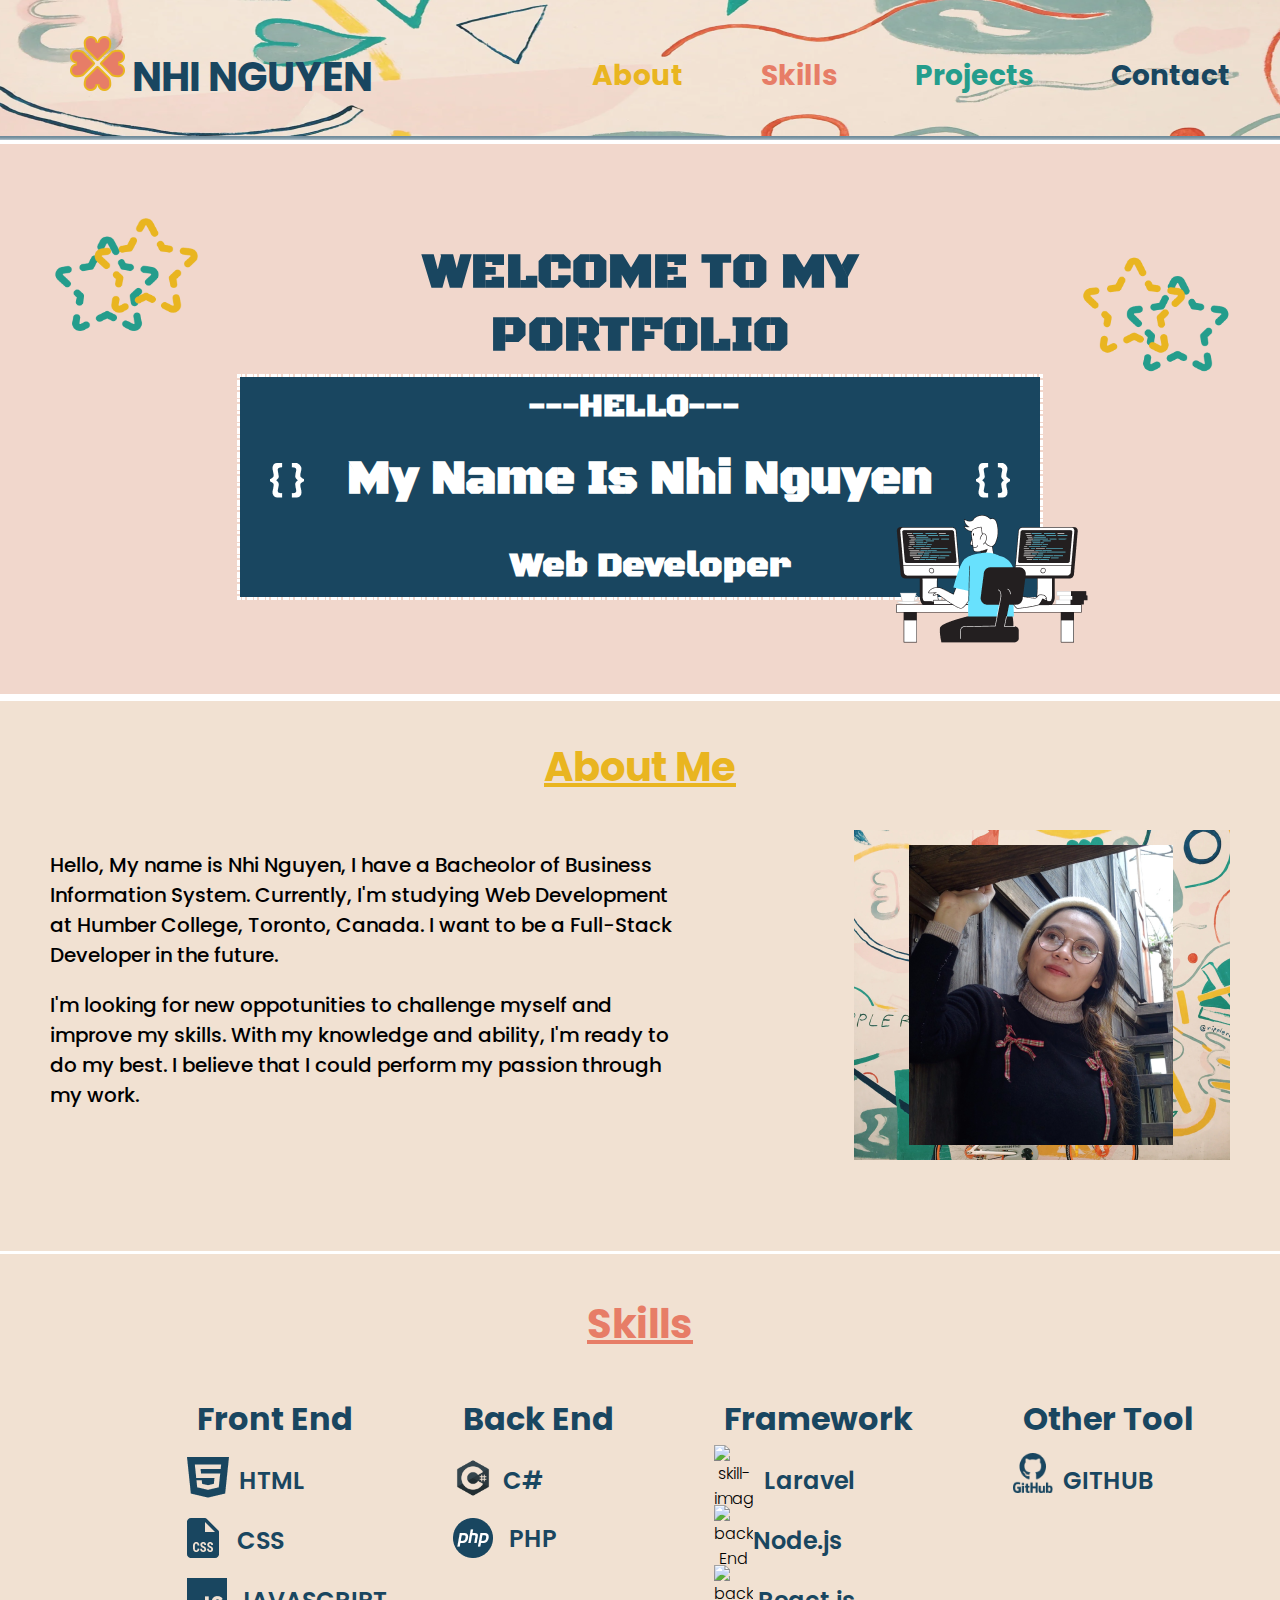
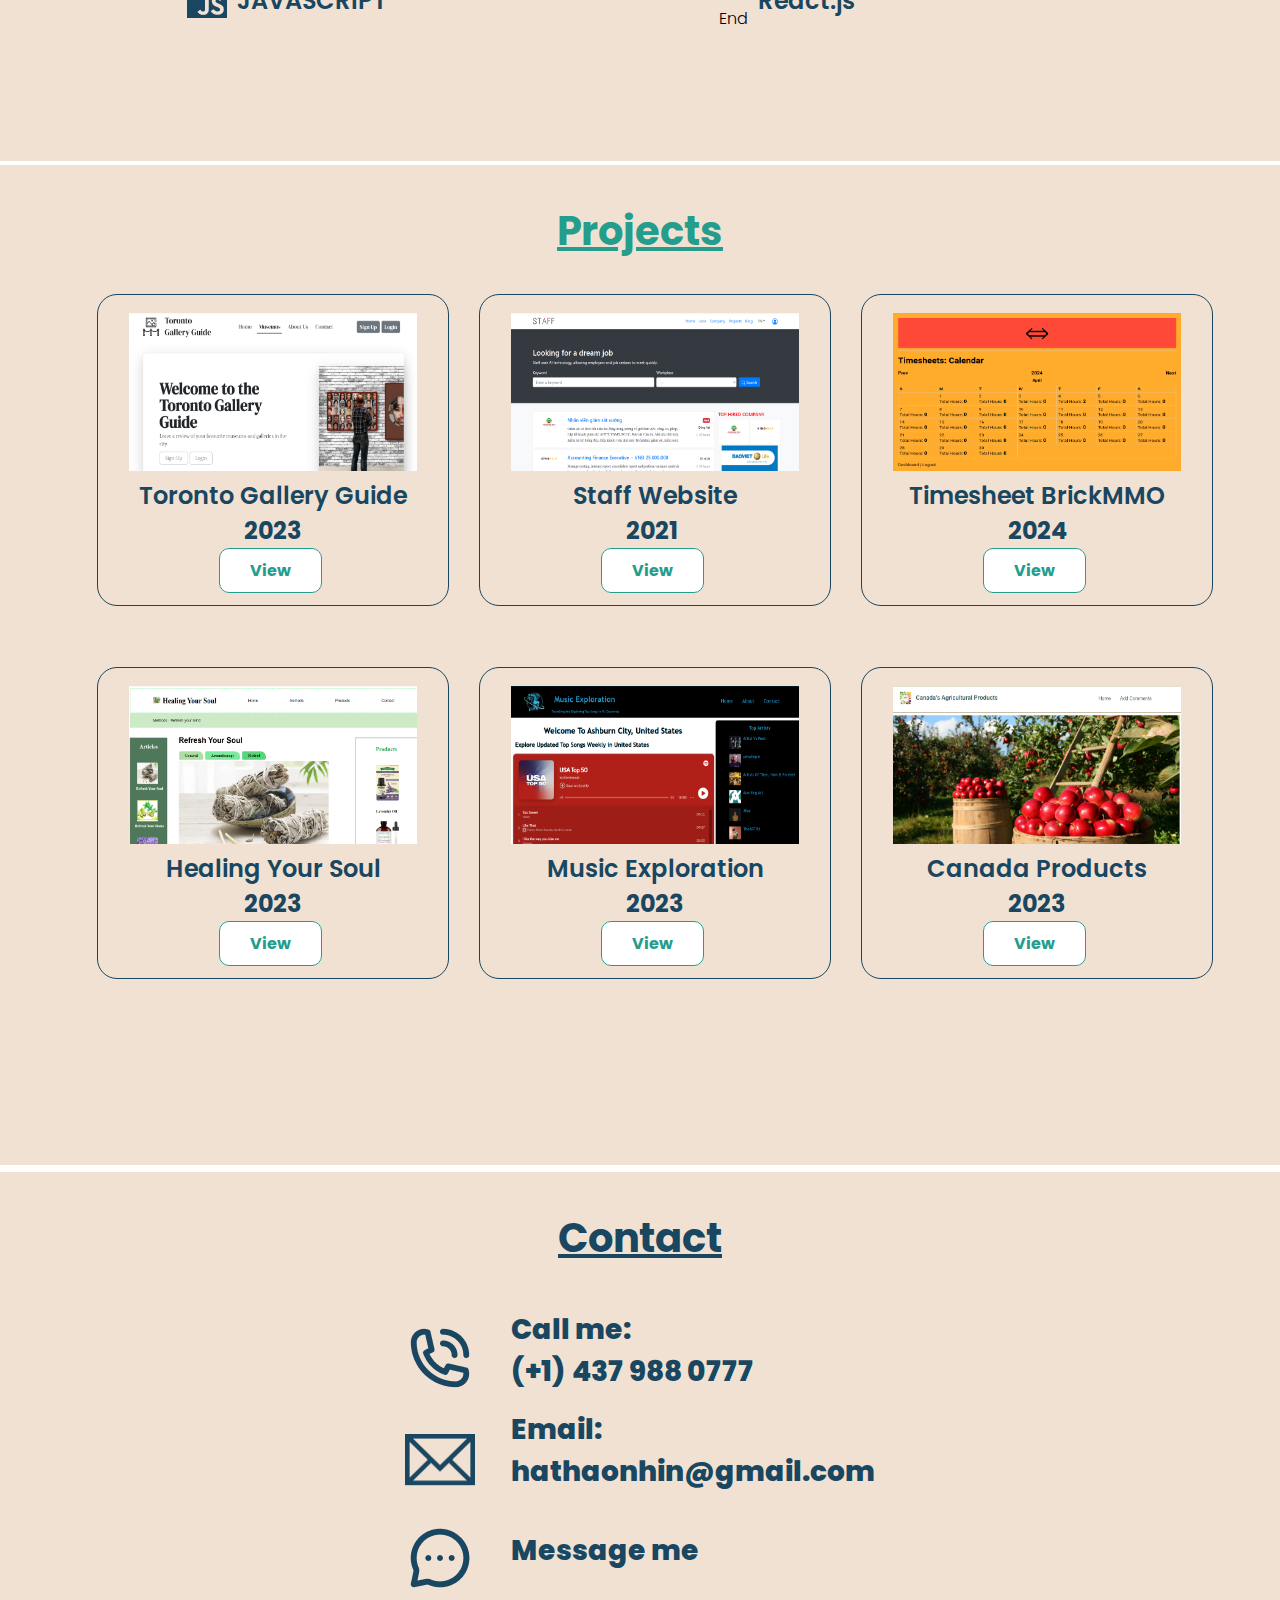
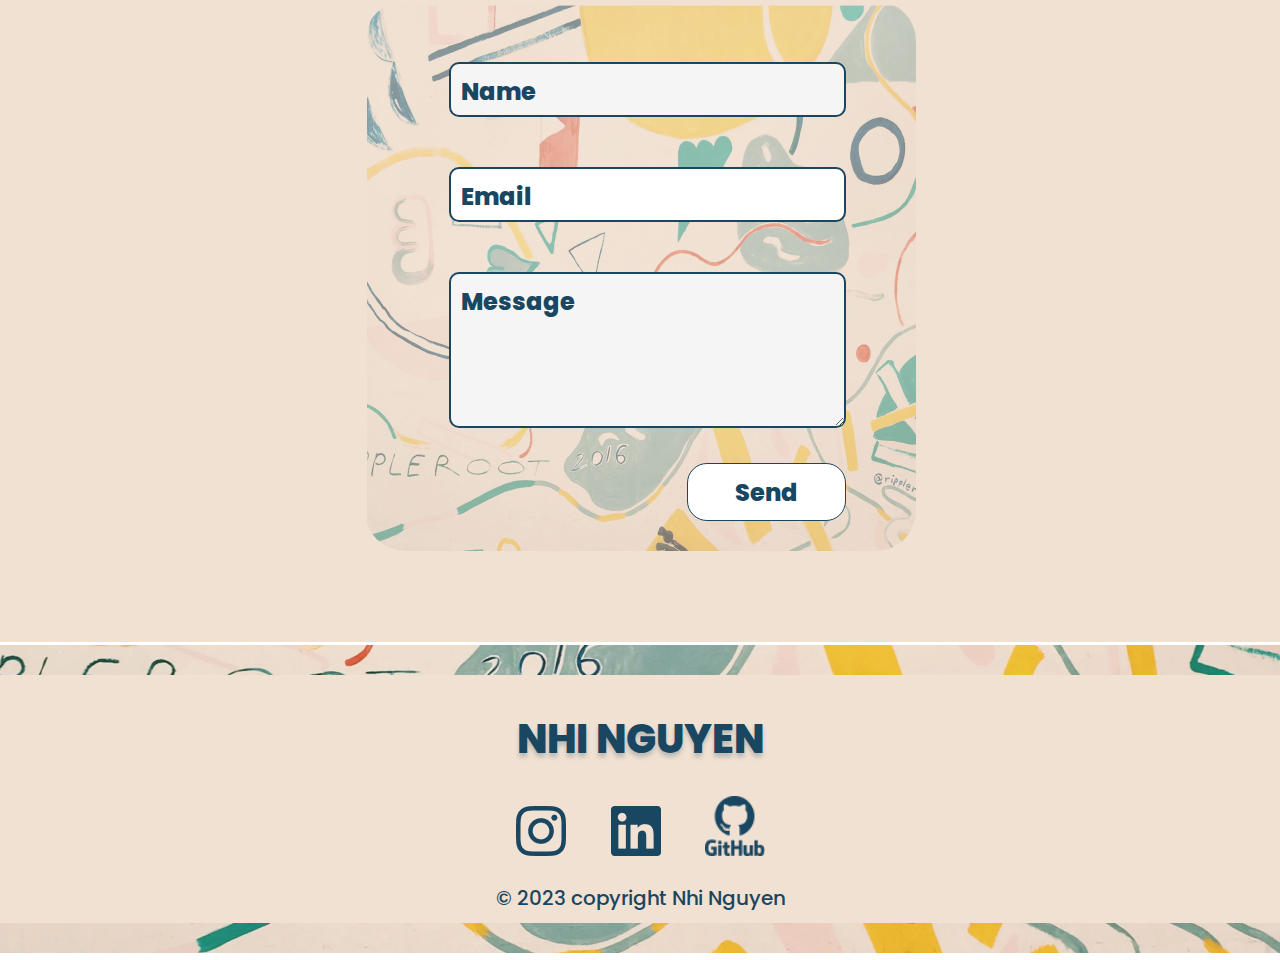
==== commit c66c73d5: "update front-end" ====
--- a/index.html
+++ b/index.html
@@ -1,223 +1,282 @@
 <!DOCTYPE html>
 <html lang="en">
-
-<head>
-    <meta charset="utf-8">
-    <title>HTML/CSS MOCKUP | PORFOLIO</title>
-    <meta name="viewport" content="width=device-width">
-    <link rel="stylesheet" type="text/css" href="css/styles.css">
+  <head>
+    <meta charset="utf-8" />
+    <title>NHI NGUYEN PORTFOLIO</title>
+    <meta name="viewport" content="width=device-width" />
+    <link rel="stylesheet" type="text/css" href="css/styles.css" />
     <script async defer src="js/script.js"></script>
-</head>
-
-<body>
+  </head>
+
+  <body>
     <header id="header" class="content-wrapper">
-        <h2 id="site-name">
-            <img src="images/logo.png" alt="Logo" class="logo">
-            <a href="index.html" id="name">
-                NHI NGUYEN
-            </a>
-        </h2>
-        <nav id="main-navigation" aria-label="Main navigation">
-
-            <button class="menu-toggle">
-                <img class="toggle" src="images/Vector.png" alt="toggle">
-            </button>
-            <ul class="menu">
-                <li><a href="#about" id="menu1">About</a></li>
-                <li><a href="#skills" id="menu2">Skills</a></li>
-                <li><a href="#projects" id="menu3">Projects</a></li>
-                <li><a href="#contact" id="menu4">Contact</a></li>
-            </ul>
-        </nav>
+      <h2 id="site-name">
+        <img src="images/logo.png" alt="Logo" class="logo" />
+        <a href="index.html" id="name"> NHI NGUYEN </a>
+      </h2>
+      <nav id="main-navigation" aria-label="Main navigation">
+        <button class="menu-toggle">
+          <img class="toggle" src="images/Vector.png" alt="toggle" />
+        </button>
+        <ul class="menu">
+          <li><a href="#about" id="menu1">About</a></li>
+          <li><a href="#skills" id="menu2">Skills</a></li>
+          <li><a href="#projects" id="menu3">Projects</a></li>
+          <li><a href="#contact" id="menu4">Contact</a></li>
+        </ul>
+      </nav>
     </header>
     <main id="main">
-        <div class="porfolio">
-            <div class="welcome">
-                <img id="left" src="images/leftstar.png" alt="left stars">
-                <h1>WELCOME TO MY PORFOLIO</h1>
-                <img id="right" src="images/rightstar.png" alt="right stars">
-            </div>
-            <div class="position">
-                <h3>---HELLO---</h3>
-                <div class="intro">
-                    <img src="images/bracket.png" alt="bracket" id="bracket1">
-                    <h1>My Name Is Nhi Nguyen</h1>
-                    <img src="images/bracket.png" alt="bracket" id="bracket2">
-                </div>
-                <h3>Web Developer</h3>
-            </div>
-            <img src="images/coding.png" id="coding" alt="coding">
-        </div>
-
-        <div class="about">
-            <div class="title1">
-                <h2 id="about">About Me</h2>
-            </div>
-            <div class="container">
-                <div class="image-me">
-                    <img id="back-image" src="images/backi.png" alt="back-image">
-                    <img src="images/image.png" id="font-image" alt="font">
-                </div>
-                <div class="content">
-                    <p>Hello, My name is Nhi Nguyen, I have a Bacheolor of Business Information System. Currently, I'm studying Web Development at Humber College, Toronto, Canada. I want to be a Full-Stack Developer in the future.
-                    </p>
-                    <p>I'm looking for new oppotunities to challenge myself and improve my skills. With my knowledge and ability, I'm ready to do my best. I believe that I could perform my passion through my work.
-                    </p>
-                </div>
-            </div>
-        </div>
-
-        <div class="skill">
-            <div class="title2">
-                <h2 id="skills">Skills</h2>
-            </div>
-            <div class="container-skill">
-                <div class="side-left">
-                    <div class="front-end">
-                        <h3 class="skill-title">Front End</h3>
-                        <div class="bar">
-                            <img class="skill-image" src="images/html.png" alt="web page">
-                            <span id="skill-name1">HTML</span>
-
-                        </div>
-                        <div class="bar">
-                            <img class="skill-image" src="images/css.png" alt="web first">
-                            <span id="skill-name2">CSS</span>
-                        </div>
-                        <div class="bar">
-                            <img class="skill-image" src="images/js.png" alt="JAVASCRIPT">
-                            <span id="skill-name3">JAVASCRIPT</span>                          
-                        </div>
-
-                    </div>
-                    <div class="other-tool">
-                        <h3 class="skill-title">Other Tool</h3>
-                        <div class="bar">
-                            <img class="skill-image4" src="images/github.png" alt="github">
-                            <span id="skill-name4">GITHUB</span>
-             
-                        </div>
-                    </div>
-                </div>
-                <div class="side-right">
-                    <div class="back-end">
-                        <h3 class="skill-title">Back End</h3>
-                        <div class="bar">
-                            <img class="skill-image1" src="./images/csharp.9fcc650d.png" alt="skill-image">
-                            <span id="skill-name5">C#</span>
-                         
-                        </div>
-                        <div class="bar">
-                            <img class="skill-image" src="images/php.png" alt="back End">
-                            <span id="skill-name6">PHP</span>
-                        
-                        </div>
-
-                    </div>
-                </div>
-            </div>
-        </div>
-        <div class="project">
-            <div class="title3">
-                <h2 id="projects">Projects</h2>
-            </div>
-            <div class="project-container">
-
-                <div class="web">
-                    <!--add image-->
-                    <img src="images/gallery.png" class="web-img" alt="gallery">
-                    <h3>Toronto Gallery Guide</h3>
-                    <h2>2023</h2>
-                    <a class="view" href="https://karscottcodes.com/toronto-gallery-guide/" >View</a>
-                </div>
-                <div class="web">
-                    <!--add image-->
-                    <img src="images/healing.png" class="web-img" alt="healing">
-                    <h3>Healing Your Soul</h3>
-                    <h2>2023</h2>
-                    <!-- <button class="view" type="button">View</button> -->
-                    <a class="view" href="https://nhinguyen277.github.io/Healing-Your-Soul/" >View</a>
-                </div>
-                <div class="web">
-                    <!--add image-->
-                    <img src="images/staff.png" class="web-img" alt="staff">
-                    <h3>Staff Website</h3>
-                    <h2>2021</h2>
-                    <a class="view" href="https://staff.vn/" >View</a>
-                </div>
-                <div class="web">
-                    <!--add image-->
-                    <img src="images/api.png" class="web-img" alt="api">
-                    <h3>Music Exploration</h3>
-                    <h2>2023</h2>
-                    <a class="view" href="https://top-songs-and-countries.vercel.app/" >View</a>
-                </div>
-                <div class="web">
-                    <!--add image-->
-                    <img src="images/farm.png" class="web-img" alt="farm">
-                    <h3>Canada Products</h3>
-                    <h2>2023</h2>
-                    <a class="view" href="https://cap-orcin.vercel.app/" >View</a>
-                </div>
-                <div class="web">
-                    <!--add image-->
-                    <img src="images/calendar.png" class="web-img" alt="timesheet">
-                    <h3>Timesheet BrickMMO</h3>
-                    <h2>2024</h2>
-                    <a class="view" href="details.html" >View</a>
-                </div>
-
-            </div>
-        </div>
-
-        <div class="contact">
-            <div class="title4">
-                <h2 id="contact">Contact</h2>
-            </div>
-            <div class="contact-container">
-                <div class="main-contact">
-                    <img class="icon" src="images/phone.png" alt="call me">
-                    <p> Call me:
-                        <br> (+1) 437 988 0777
-                    </p>
-                </div>
-                <div class="main-contact">
-                    <img class="icon2" src="images/envelop.png" alt="envelope">
-                    <p> Email:
-                        <br>hathaonhin@gmail.com
-                    </p>
-                </div>
-                <div class="main-contact">
-                    <img class="icon" src="images/message.png" alt="mesage">
-                    <p> Message me
-                    </p>
-                </div>
-
-            </div>
-            <div class="message-container">
-                <form method="POST" id="message-box" action="https://formspree.io/f/mkndpqar">
-                    <input class="box1" name="name" type="text" placeholder="Name" required>
-                    <input class="box"  name ="email" type="email" placeholder="Email" required>
-                    <textarea class="text" name="message"  placeholder="Message" required></textarea>
-                    <button class="send" type="submit">Send</button>
-                </form>
-            </div>
-        </div>
+      <div class="porfolio">
+        <div class="welcome">
+          <img id="left" src="images/leftstar.png" alt="left stars" />
+          <h1>WELCOME TO MY PORTFOLIO</h1>
+          <img id="right" src="images/rightstar.png" alt="right stars" />
+        </div>
+        <div class="tag">
+          <div class="position">
+            <h3>---HELLO---</h3>
+            <div class="intro">
+              <img src="images/bracket.png" alt="bracket" id="bracket1" />
+              <h1>My Name Is Nhi Nguyen</h1>
+              <img src="images/bracket.png" alt="bracket" id="bracket2" />
+            </div>
+            <h2>Web Developer</h2>
+            <img src="images/coding.png" id="coding" alt="coding" />
+          </div>
+        </div>
+      </div>
+
+      <div class="about">
+        <div class="title1">
+          <h2 id="about">About Me</h2>
+        </div>
+        <div class="container">
+          <div class="image-me">
+            <img id="back-image" src="images/backi.png" alt="back-image" />
+            <img src="images/image.png" id="font-image" alt="font" />
+          </div>
+          <div class="content">
+            <p>
+              Hello, My name is Nhi Nguyen, I have a Bacheolor of Business
+              Information System. Currently, I'm studying Web Development at
+              Humber College, Toronto, Canada. I want to be a Full-Stack
+              Developer in the future.
+            </p>
+            <p>
+              I'm looking for new oppotunities to challenge myself and improve
+              my skills. With my knowledge and ability, I'm ready to do my best.
+              I believe that I could perform my passion through my work.
+            </p>
+          </div>
+        </div>
+      </div>
+
+      <div class="skill">
+        <div class="title2">
+          <h2 id="skills">Skills</h2>
+        </div>
+        <div class="container-skill">
+          <div class="side-left">
+            <div class="front-end">
+              <h3 class="skill-title">Front End</h3>
+              <div class="bar">
+                <img class="skill-image" src="images/html.png" alt="web page" />
+                <span id="skill-name1">HTML</span>
+              </div>
+              <div class="bar">
+                <img class="skill-image" src="images/css.png" alt="web first" />
+                <span id="skill-name2">CSS</span>
+              </div>
+              <div class="bar">
+                <img class="skill-image" src="images/js.png" alt="JAVASCRIPT" />
+                <span id="skill-name1">JAVASCRIPT</span>
+              </div>
+            </div>
+            <div class="back-end">
+              <h3 class="skill-title">Back End</h3>
+              <div class="bar">
+                <img
+                  class="skill-image1"
+                  src="./images/csharp.9fcc650d.png"
+                  alt="skill-image"
+                />
+                <span id="skill-name1">C#</span>
+              </div>
+              <div class="bar">
+                <img class="skill-image" src="images/php.png" alt="back End" />
+                <span id="skill-name6">PHP</span>
+              </div>
+            </div>
+          </div>
+          <div class="side-right">
+            <div class="back-end">
+              <h3 class="skill-title">Framework</h3>
+              <div class="bar">
+                <img
+                  class="skill-image1"
+                  src="./images/laravel.png"
+                  alt="skill-image"
+                />
+                <span id="skill-name1">Laravel</span>
+              </div>
+              <div class="bar">
+                <img class="skill-image" src="images/node.png" alt="back End" />
+                <span id="skill-name3">Node.js</span>
+              </div>
+              <div class="bar">
+                <img
+                  class="skill-image"
+                  src="images/react (1).png"
+                  alt="back End"
+                />
+                <span id="skill-name4">React.js</span>
+              </div>
+            </div>
+            <div class="other-tool">
+              <h3 class="skill-title">Other Tool</h3>
+              <div class="bar">
+                <img
+                  class="skill-image4"
+                  src="images/github.png"
+                  alt="github"
+                />
+                <span id="skill-name1">GITHUB</span>
+              </div>
+            </div>
+          </div>
+        </div>
+      </div>
+      <div class="project">
+        <div class="title3">
+          <h2 id="projects">Projects</h2>
+        </div>
+        <div class="project-container">
+          <div class="web">
+            <!--add image-->
+            <img src="images/gallery.png" class="web-img" alt="gallery" />
+            <h3>Toronto Gallery Guide</h3>
+            <h2>2023</h2>
+            <a
+              class="view"
+              href="https://karscottcodes.com/toronto-gallery-guide/"
+              >View</a
+            >
+          </div>
+          <div class="web">
+            <!--add image-->
+            <img src="images/staff.png" class="web-img" alt="staff" />
+            <h3>Staff Website</h3>
+            <h2>2021</h2>
+            <a class="view" href="https://staff.vn/">View</a>
+          </div>
+          <div class="web">
+            <!--add image-->
+            <img src="images/calendar.png" class="web-img" alt="timesheet" />
+            <h3>Timesheet BrickMMO</h3>
+            <h2>2024</h2>
+            <a class="view" href="details.html">View</a>
+          </div>
+          <div class="web">
+            <!--add image-->
+            <img src="images/healing.png" class="web-img" alt="healing" />
+            <h3>Healing Your Soul</h3>
+            <h2>2023</h2>
+            <!-- <button class="view" type="button">View</button> -->
+            <a
+              class="view"
+              href="https://nhinguyen277.github.io/Healing-Your-Soul/"
+              >View</a
+            >
+          </div>
+
+          <div class="web">
+            <!--add image-->
+            <img src="images/api.png" class="web-img" alt="api" />
+            <h3>Music Exploration</h3>
+            <h2>2023</h2>
+            <a class="view" href="https://top-songs-and-countries.vercel.app/"
+              >View</a
+            >
+          </div>
+          <div class="web">
+            <!--add image-->
+            <img src="images/farm.png" class="web-img" alt="farm" />
+            <h3>Canada Products</h3>
+            <h2>2023</h2>
+            <a class="view" href="https://cap-orcin.vercel.app/">View</a>
+          </div>
+        </div>
+      </div>
+
+      <div class="contact">
+        <div class="title4">
+          <h2 id="contact">Contact</h2>
+        </div>
+        <div class="contact-container">
+          <div class="main-contact">
+            <img class="icon" src="images/phone.png" alt="call me" />
+            <p>
+              Call me: <br />
+              (+1) 437 988 0777
+            </p>
+          </div>
+          <div class="main-contact">
+            <img class="icon2" src="images/envelop.png" alt="envelope" />
+            <p>Email: <br />hathaonhin@gmail.com</p>
+          </div>
+          <div class="main-contact">
+            <img class="icon" src="images/message.png" alt="mesage" />
+            <p>Message me</p>
+          </div>
+        </div>
+        <div class="message-container">
+          <form
+            method="POST"
+            id="message-box"
+            action="https://formspree.io/f/mkndpqar"
+          >
+            <input
+              class="box1"
+              name="name"
+              type="text"
+              placeholder="Name"
+              required
+            />
+            <input
+              class="box"
+              name="email"
+              type="email"
+              placeholder="Email"
+              required
+            />
+            <textarea
+              class="text"
+              name="message"
+              placeholder="Message"
+              required
+            ></textarea>
+            <button class="send" type="submit">Send</button>
+          </form>
+        </div>
+      </div>
     </main>
     <footer id="footer">
-        <img class="top" src="images/top.png" alt="top">
-        <h1>NHI NGUYEN</h1>
-        <div class="social">
-            <a href="#" ><img class="social-icon"  src="images/Instagram.png" alt="Instagram"></a>
-            <a href="https://www.linkedin.com/in/nhi-ha-thao-nguyen"><img class="social-icon"  src="images/linkedin.png" alt="linkedin"></a>
-            <a href="https://github.com/nhinguyen277"><img class="social-icon" src="images/github.png" alt="github"></a>
-
-        </div>
-        <div id="copyright">
-            &copy; 2023 copyright Nhi Nguyen
-        </div>
-        <img class="bottom" src="images/bottom.png" alt="bottom">
+      <img class="top" src="images/top.png" alt="top" />
+      <h1>NHI NGUYEN</h1>
+      <div class="social">
+        <a href="#"
+          ><img class="social-icon" src="images/Instagram.png" alt="Instagram"
+        /></a>
+        <a href="https://www.linkedin.com/in/nhi-ha-thao-nguyen"
+          ><img class="social-icon" src="images/linkedin.png" alt="linkedin"
+        /></a>
+        <a href="https://github.com/nhinguyen277"
+          ><img class="social-icon-git" src="images/github.png" alt="github"
+        /></a>
+      </div>
+      <div id="copyright">&copy; 2023 copyright Nhi Nguyen</div>
+      <img class="bottom" src="images/bottom.png" alt="bottom" />
     </footer>
-</body>
-
-</html>+  </body>
+</html>
--- a/css/styles.css
+++ b/css/styles.css
@@ -1,1686 +1,1783 @@
-@import url('https://fonts.googleapis.com/css2?family=Poppins:wght@700;800&display=swap');
-@import url('https://fonts.googleapis.com/css2?family=Poppins:wght@500&display=swap');
-@import url('https://fonts.googleapis.com/css2?family=Poppins:wght@400;600&display=swap');
-@import url('https://fonts.googleapis.com/css2?family=Black+Ops+One&display=swap');
+@import url("https://fonts.googleapis.com/css2?family=Poppins:wght@700;800&display=swap");
+@import url("https://fonts.googleapis.com/css2?family=Poppins:wght@500&display=swap");
+@import url("https://fonts.googleapis.com/css2?family=Poppins:wght@400;600&display=swap");
+@import url("https://fonts.googleapis.com/css2?family=Black+Ops+One&display=swap");
 
 /*GENERAL/DEFAULT STYLES */
 
 :root {
-    --accent-color: white;
-    --second-accent-color: #194660;
-    --three-accent-color: #F5F5F5;
+  --accent-color: white;
+  --second-accent-color: #194660;
+  --three-accent-color: #f5f5f5;
 }
 
 html {
-    font: 300 1em "Poppins", sans-serif;
+  font: 300 1em "Poppins", sans-serif;
+}
+
+body {
+  margin: 0 auto;
+  width: 100%;
+  height: 100vh;
 }
 
 *,
 * ::before,
 *::after {
-    box-sizing: inherit;
-}
-
-a{
-    text-decoration: none;
+  box-sizing: inherit;
+}
+
+a {
+  text-decoration: none;
 }
 
 h1 h2,
 h3,
 h4 {
-    font-family: "Poppins", sans-serif;
-    font-weight: 500;
+  font-family: "Poppins", sans-serif;
+  font-weight: 500;
 }
 
 .content-wrapper {
-    max-width: 100%;
-    margin: 0 auto;
+  max-width: 100%;
+  margin: 0 auto;
 }
 
 .view {
-    background-color: var(--accent-color);
-    color: #249D8C;
-    font: 700 16px "Poppins", sans-serif;
-    border: 1px solid;
-    border-radius: 10px;
-    border-color: #249D8C;
-    margin: 0 121px 15px 121px;
-    padding: 10px 30px 10px 30px;
-    /* width: 95px;
+  background-color: var(--accent-color);
+  color: #249d8c;
+  font: 700 16px "Poppins", sans-serif;
+  border: 1px solid;
+  border-radius: 10px;
+  border-color: #249d8c;
+  margin: 0 121px 15px 121px;
+  padding: 10px 30px 10px 30px;
+  /* width: 95px;
     height: 40px; */
 }
 
 .view:hover {
-    border: 2px solid;
-    font: 700 15px "Poppins", sans-serif;
+  border: 2px solid;
+  font: 700 15px "Poppins", sans-serif;
 }
 
 .send {
-    background-color: var(--accent-color);
-    color: #194660;
-    font: 800 24px "Poppins", sans-serif;
-    border: 1px solid;
-    border-radius: 20px;
-    border-color: #194660;
-    margin: 26px 84px 25px 322px;
-    width: 145px;
-    height: 54px;
+  background-color: var(--accent-color);
+  color: #194660;
+  font: 800 24px "Poppins", sans-serif;
+  border: 1px solid;
+  border-radius: 20px;
+  border-color: #194660;
+  margin: 26px 84px 25px 322px;
+  width: 145px;
+  height: 54px;
 }
 
 .send:hover {
-    box-shadow: 4px 4px 4px rgba(0, 0, 0, 0.25);
-}
-
+  box-shadow: 4px 4px 4px rgba(0, 0, 0, 0.25);
+}
 
 /*HEADER */
 
 #header {
+  display: flex;
+  justify-content: space-between;
+  align-items: center;
+  background: url(../images/1.png) center center no-repeat;
+  padding: 0 20px;
+  margin: 0 -20px;
+  max-width: 100%;
+  height: 140px;
+}
+
+#header a {
+  text-decoration: none;
+  font: 40px "Poppins", sans-serif;
+  font-weight: 700;
+}
+
+#name {
+  color: var(--second-accent-color);
+}
+
+/*Site name */
+
+#site-name {
+  font-size: 2em;
+  margin: 43px 0 41px 70px;
+}
+
+#name {
+  padding: 43px 0 41px 0;
+}
+
+/*Navigation */
+
+#main-navigation {
+  margin: 53px 50px 42px 0;
+}
+
+#main-navigation li {
+  position: relative;
+}
+
+#main-navigation a {
+  font: 28px "Poppins", sans-serif;
+  font-weight: 700;
+}
+
+#main-navigation a:hover {
+  text-decoration: underline;
+}
+
+.menu-toggle {
+  border: none;
+  background: none;
+  cursor: pointer;
+  margin: 0 0 0 300px;
+  padding: 0;
+  display: none;
+  /* By default, hide menu toggle */
+}
+
+.menu {
+  display: flex;
+  list-style: none;
+  margin: 0;
+  padding: 0;
+  column-gap: 78px;
+}
+
+#menu1 {
+  color: #e9b520;
+}
+
+#menu2 {
+  color: #e77d67;
+}
+
+#menu3 {
+  color: #249d8c;
+}
+
+#menu4 {
+  color: #194660;
+}
+
+/* MAIN CONTENT */
+
+/*Hero */
+
+#main {
+  max-width: 100%;
+}
+
+.porfolio {
+  background: url(../images/background2.png) center center no-repeat;
+  background-size: 100% 550px;
+  height: 550px;
+  padding-top: 7px;
+  margin: 0 -20px;
+}
+
+.welcome {
+  display: flex;
+  justify-content: space-between;
+  align-items: center;
+  margin: 7px 0px 0 0px;
+}
+
+#left {
+  width: 150px;
+  height: 120px;
+  margin: 18px 0 0 70px;
+}
+
+#right {
+  margin: 100px 70px 0 0px;
+  width: 150px;
+  height: 120px;
+}
+
+.porfolio h1 {
+  font-family: "Black Ops One", sans-serif;
+  font-size: 50px;
+  font-weight: 700;
+  color: #194660;
+  text-align: center;
+  width: 741px;
+  height: 63px;
+  margin-top: 50px;
+}
+
+.position {
+  background: url(../images/Rectangle4.png) center center no-repeat;
+  width: 800px;
+  height: 220px;
+  margin: auto;
+  border-style: dotted;
+  border-color: white;
+}
+
+.position h3 {
+  color: white;
+  font-family: "Black Ops One", sans-serif;
+  font-size: 32px;
+  font-weight: 700;
+  margin: 10px 0 0 287px;
+}
+
+.position h2 {
+  color: white;
+  font-family: "Black Ops One", sans-serif;
+  font-size: 35px;
+  font-weight: 700;
+  margin: 10px 0 0 270px;
+}
+
+.position h1 {
+  color: white;
+  font-family: "Black Ops One", sans-serif;
+  font-size: 48px;
+  font-weight: 700;
+  margin: 22px 0 22px 0;
+}
+
+.intro {
+  display: flex;
+  justify-content: space-between;
+  align-items: center;
+}
+
+#bracket1 {
+  margin: 0 33px 0 30px;
+}
+
+#bracket2 {
+  margin: 0 30px 0 33px;
+}
+
+#coding {
+  position: relative;
+  left: 82%;
+  bottom: 33%;
+  z-index: 1;
+  /* margin: 518px 0 0 1000px; */
+}
+
+.about {
+  background: url(../images/5.png) center center no-repeat;
+  background-size: 100% 550px;
+  height: 550px;
+  padding-top: 7px;
+  margin: 0px -20px;
+}
+
+.title1 h2 {
+  text-decoration: underline;
+  color: #e9b520;
+  font-family: "Poppins", sans-serif;
+  font-size: 40px;
+  font-weight: 700;
+  text-align: center;
+  /* margin: 40px 535px 60px 545px; */
+}
+
+.container {
+  margin: 0 70px 0 70px;
+}
+
+.content {
+  width: 622px;
+  height: 273px;
+  float: left;
+  font-family: "Poppins", sans-serif;
+  font-size: 20px;
+  font-weight: 500;
+}
+
+.brick {
+  background: url(../images/5.png) center center no-repeat;
+  background-size: 100% 3550px;
+  height: 3550px;
+  padding-top: 7px;
+  margin: 0px -20px;
+}
+
+.img-content {
+  margin-left: 150px;
+}
+.project-img {
+  width: 700px;
+  height: 400px;
+}
+.show-project {
+  font-family: "Poppins", sans-serif;
+  font-size: 20px;
+  font-weight: 500;
+}
+
+.image-me {
+  float: right;
+  position: relative;
+}
+
+#back-image {
+  width: 376px;
+  height: 330px;
+  position: relative;
+}
+
+.img {
+  flex: 1 0 0;
+}
+
+#font-image {
+  position: absolute;
+  left: 55px;
+  top: 15px;
+  z-index: 1;
+}
+
+.skill {
+  background: url(../images/5.png) center center no-repeat;
+  background-size: 100% 700px;
+  height: 500px;
+  padding-top: 7px;
+  margin: 0px -20px;
+}
+
+.title2 h2 {
+  text-decoration: underline;
+  color: #e77d67;
+  font-family: "Poppins", sans-serif;
+  font-size: 40px;
+  font-weight: 700;
+  text-align: center;
+  /* margin: 40px 565px 45px 575px; */
+}
+
+.container-skill {
+  margin: auto;
+  display: flex;
+  align-items: center;
+  justify-content: center;
+  flex-flow: row wrap;
+}
+
+.side-left {
+  /* float: left; */
+  display: flex;
+  flex-direction: row;
+  text-align: center;
+}
+
+.side-right {
+  /* float: right; */
+  display: flex;
+  flex-direction: row;
+  text-align: center;
+}
+
+.skill-title {
+  color: #194660;
+  font-family: "Poppins", sans-serif;
+  font-size: 32px;
+  font-weight: 700;
+  margin: 8px 0 0 110px;
+}
+
+.bar {
+  /* background-color: #F5F5F5; */
+  width: 80px;
+  height: 60px;
+  /* border-radius: 10px;
+  margin: 20px 0 30px 0; */
+  display: flex;
+  align-items: center;
+}
+
+.skill-image {
+  margin: 9px 0 0 100px;
+}
+
+.skill-image1 {
+  margin: 9px 0 0 100px;
+  width: 40px;
+}
+
+.skill-image4 {
+  width: 40px;
+  height: 40px;
+  margin: 0 0 0 100px;
+}
+
+#skill-name1 {
+  color: #194660;
+  font-family: "Poppins", sans-serif;
+  font-size: 24px;
+  font-weight: 600;
+  margin: 15px 0 0 10px;
+}
+
+#skill-name2 {
+  color: #194660;
+  font-family: "Poppins", sans-serif;
+  font-size: 24px;
+  font-weight: 600;
+  margin: 15px 0 0 18px;
+}
+
+#skill-name3 {
+  color: #194660;
+  font-family: "Poppins", sans-serif;
+  font-size: 24px;
+  font-weight: 600;
+  margin: 15px 0 0 0;
+}
+
+#skill-name4 {
+  color: #194660;
+  font-family: "Poppins", sans-serif;
+  font-size: 24px;
+  font-weight: 600;
+  margin: 15px 0 0 5px;
+}
+#skill-name6 {
+  color: #194660;
+  font-family: "Poppins", sans-serif;
+  font-size: 24px;
+  font-weight: 600;
+  margin: 10px 0 0 16px;
+}
+
+#percent1 {
+  color: #194660;
+  font-family: "Poppins", sans-serif;
+  font-size: 32px;
+  font-weight: 400;
+  margin-left: 148px;
+}
+
+#percent2 {
+  color: #194660;
+  font-family: "Poppins", sans-serif;
+  font-size: 32px;
+  font-weight: 400;
+  margin-left: 164px;
+}
+
+#percent3 {
+  color: #194660;
+  font-family: "Poppins", sans-serif;
+  font-size: 32px;
+  font-weight: 400;
+  margin-left: 63px;
+}
+
+#percent4 {
+  color: #194660;
+  font-family: "Poppins", sans-serif;
+  font-size: 32px;
+  font-weight: 400;
+  margin-left: 123px;
+}
+
+#percent5 {
+  color: #194660;
+  font-family: "Poppins", sans-serif;
+  font-size: 32px;
+  font-weight: 400;
+  margin-left: 172px;
+}
+
+#percent6 {
+  color: #194660;
+  font-family: "Poppins", sans-serif;
+  font-size: 32px;
+  font-weight: 400;
+  margin-left: 165px;
+}
+
+.project {
+  background: url(../images/5.png) center center no-repeat;
+  background-size: 100% 1000px;
+  height: 1000px;
+  padding-top: 7px;
+  margin: 0px -20px;
+}
+
+.title3 h2 {
+  text-decoration: underline;
+  color: #249d8c;
+  font-family: "Poppins", sans-serif;
+  font-size: 40px;
+  font-weight: 700;
+  text-align: center;
+  /* margin: 42px 555px 45px 565px; */
+}
+
+.project-container {
+  display: flex;
+  flex-flow: row wrap;
+  justify-content: center;
+  align-items: center;
+  margin: auto;
+  /* max-width: 1208px;
+  margin: 0 59px 0 59px; */
+}
+
+.project-container > div {
+  margin-bottom: 61px;
+}
+
+.web {
+  width: 350px;
+  height: 310px;
+  border: 1px;
+  border-radius: 20px;
+  border-style: solid;
+  border-color: #194660;
+  margin-left: 30px;
+}
+
+.web:hover {
+  box-shadow: 0 4px 4px rgba(0, 0, 0, 0.25);
+}
+
+.web h3 {
+  color: #194660;
+  font-family: "Poppins", sans-serif;
+  font-size: 24px;
+  font-weight: 600;
+  text-align: center;
+  margin: 0 38px 0 38px;
+}
+
+.web h2 {
+  color: #194660;
+  font-family: "Poppins", sans-serif;
+  font-size: 24px;
+  font-weight: 700;
+  margin: 0 146px 10px 146px;
+}
+
+.web-img {
+  width: 288px;
+  height: 158px;
+  margin: 18px 31px 0 31px;
+  object-fit: fill;
+}
+
+.contact {
+  background: url(../images/5.png) center center no-repeat;
+  background-size: 100% 1070px;
+  height: 1070px;
+  padding-top: 7px;
+  margin: 0px -20px;
+}
+
+.title4 h2 {
+  text-decoration: underline;
+  color: #194660;
+  font-family: "Poppins", sans-serif;
+  font-size: 40px;
+  font-weight: 700;
+  text-align: center;
+  /* margin: 43px 549px 60px 568px; */
+}
+
+.contact-container {
+  display: grid;
+  color: #194660;
+  font-family: "Poppins", sans-serif;
+  font-size: 28px;
+  font-weight: 800;
+  /* margin-left: 449px; */
+  margin: auto;
+  align-items: center;
+  justify-content: center;
+}
+
+.main-contact {
+  display: flex;
+  align-items: center;
+  height: 100px;
+}
+
+.icon {
+  width: 70px;
+  height: 70px;
+  margin: 14px 36px 0 0;
+}
+
+.icon2 {
+  width: 70px;
+  height: 52px;
+  margin: 18px 36px 0 0;
+}
+
+.message-container {
+  color: #194660;
+  font-family: "Poppins", sans-serif;
+  font-size: 24px;
+  font-weight: 800;
+  display: grid;
+  justify-content: center;
+  align-items: center;
+}
+
+#message-box {
+  background: url(../images/messagge-box.png);
+  width: 551px;
+  height: 550px;
+  border-radius: 40px;
+}
+
+.box1 {
+  width: 383px;
+  height: 46px;
+  border: 2px;
+  border-color: #194660;
+  border-style: solid;
+  border-radius: 10px;
+  color: #194660;
+  margin: 61px 84px 0 84px;
+}
+
+.box1::placeholder {
+  color: #194660;
+  opacity: 1;
+  font-family: "Poppins", sans-serif;
+  font-size: 24px;
+  font-weight: 800;
+  /* Firefox */
+}
+
+.box {
+  width: 383px;
+  height: 46px;
+  border: 2px;
+  border-color: #194660;
+  border-style: solid;
+  border-radius: 10px;
+  color: #194660;
+  margin: 50px 84px 0 84px;
+}
+
+.box::placeholder {
+  color: #194660;
+  opacity: 1;
+  font-family: "Poppins", sans-serif;
+  font-size: 24px;
+  font-weight: 800;
+  /* Firefox */
+}
+
+input[type="text"],
+textarea {
+  background-color: #f5f5f5;
+}
+
+.text {
+  width: 383px;
+  height: 142px;
+  border: 2px;
+  border-color: #194660;
+  border-style: solid;
+  border-radius: 10px;
+  color: #194660;
+  margin: 50px 84px 0 84px;
+}
+
+.text::placeholder {
+  color: #194660;
+  opacity: 1;
+  font-family: "Poppins", sans-serif;
+  font-size: 24px;
+  font-weight: 800;
+  /* Firefox */
+}
+
+input {
+  caret-color: #194660;
+  font-size: 24px;
+  padding: 5px 0 0 10px;
+}
+
+input:focus::-webkit-input-placeholder {
+  transition: opacity 0.5s ease !important;
+  opacity: 0.5;
+}
+
+textarea {
+  caret-color: #194660;
+  font-size: 24px;
+  padding: 10px 0 0 10px;
+}
+
+textarea:focus::-webkit-input-placeholder {
+  transition: opacity 0.5s ease !important;
+  opacity: 0.5;
+}
+
+/* FOOTER */
+
+#footer {
+  background: url(../images/Rectangle\ 17.png) center center no-repeat;
+  background-size: 100% 260px;
+  height: 300px;
+  /* padding-top: 7px; */
+  margin: 0 -20px;
+}
+
+.top {
+  z-index: 1;
+  height: 30px;
+  width: 100%;
+}
+
+.bottom {
+  z-index: 1;
+  height: 30px;
+  width: 100%;
+}
+
+#footer h1 {
+  color: #194660;
+  font-family: "Poppins", sans-serif;
+  font-size: 40px;
+  font-weight: 800;
+  /* margin: 20px 488px 0 548px; */
+  text-align: center;
+  text-shadow: 0 4px 4px rgba(25, 70, 96, 0.25);
+}
+
+.social {
+  /* margin: 19px 0 16px 530px; */
+  margin: auto;
+  text-align: center;
+}
+
+.social-icon {
+  margin: 0 40px 20px 0;
+}
+.social-icon-git {
+  margin: 0 0 20px 0;
+  width: 60px;
+  height: 60px;
+}
+
+.social-icon:hover {
+  box-shadow: 4px 4px 4px rgba(0, 0, 0, 0.25);
+}
+
+#copyright {
+  /* margin: 0 453px 0 543px; */
+  text-align: center;
+  max-width: 100%;
+  color: #194660;
+  font: 20px "Poppins", sans-serif;
+  font-weight: 500;
+  margin: 0 0 10px 0;
+}
+
+/*tablet style overrides*/
+
+@media screen and (max-width: 768px) {
+  .menu-toggle {
+    display: block;
+  }
+  #site-name {
+    font-size: 2em;
+    margin: 30px 0 36px 39px;
+  }
+  #name {
+    padding: 43px 0 41px 0;
+  }
+  #header a {
+    text-decoration: none;
+    font: 32px "Poppins", sans-serif;
+    font-weight: 700;
+  }
+  .menu {
+    background-color: #f1e1d2;
+    margin-left: 610px;
+    position: absolute;
+    width: 100%;
+    left: 0;
+    flex-direction: column;
+    height: 0;
+    overflow: hidden;
+  }
+  #main-navigation a {
+    font: 20px "Poppins", sans-serif;
+    font-weight: 600;
+    margin: 0 0 13px 15px;
+  }
+  #main-navigation a:hover {
+    text-decoration: underline;
+  }
+  .show-small {
+    height: 100%;
+  }
+  #main-navigation .show-small {
+    height: calc(150px - 1em) !important;
+    width: 103px !important;
+    margin: 0 0 0 580px;
+  }
+  .porfolio {
+    background: url(../images/background2.png) center center no-repeat;
+    background-size: 100% 412px;
+    height: 412px;
+    padding-top: 7px;
+    margin: 0 -20px;
+  }
+  .welcome {
     display: flex;
     justify-content: space-between;
     align-items: center;
-    background: url(../images/1.png) center center no-repeat;
-    padding: 0 20px;
-    margin: 0 -20px;
-    max-width: 100%;
-    height: 140px;
-}
-
-#header a {
-    text-decoration: none;
-    font: 40px "Poppins", sans-serif;
-    font-weight: 700;
-}
-
-#name {
-    color: var(--second-accent-color);
-}
-
-
-/*Site name */
-
-#site-name {
-    font-size: 2em;
-    margin: 43px 0 41px 70px;
-}
-
-#name {
-    padding: 43px 0 41px 0;
-}
-
-
-/*Navigation */
-
-#main-navigation {
-    margin: 53px 50px 42px 0;
-}
-
-#main-navigation li {
-    position: relative;
-}
-
-#main-navigation a {
-    font: 28px "Poppins", sans-serif;
-    font-weight: 700;
-}
-
-#main-navigation a:hover {
-    text-decoration: underline;
-}
-
-.menu-toggle {
-    border: none;
-    background: none;
-    cursor: pointer;
-    margin: 0 0 0 300px;
-    padding: 0;
-    display: none;
-    /* By default, hide menu toggle */
-}
-
-.menu {
-    display: flex;
-    list-style: none;
-    margin: 0;
-    padding: 0;
-    column-gap: 78px;
-}
-
-#menu1 {
-    color: #E9B520;
-}
-
-#menu2 {
-    color: #E77D67;
-}
-
-#menu3 {
-    color: #249D8C;
-}
-
-#menu4 {
+    margin: 20px 0 30px 0;
+    height: 93px;
+  }
+  #left {
+    width: 75px;
+    height: 60px;
+    margin: 18px 0 0 50px;
+  }
+  #right {
+    margin: 100px 50px 0 0px;
+    width: 75px;
+    height: 60px;
+  }
+  .porfolio h1 {
+    font-family: "Black Ops One", sans-serif;
+    font-size: 34px;
+    font-weight: 400;
     color: #194660;
-}
-
-
-/* MAIN CONTENT */
-
-
-/*Hero */
-
-#main {
-    max-width: 100%;
-}
-
-.porfolio {
-    background: url(../images/background2.png) center center no-repeat;
-    background-size: 100% 550px;
-    height: 550px;
-    padding-top: 7px;
-    margin: 0 -20px;
-}
-
-.welcome {
+    text-align: center;
+    width: 513px;
+    margin-top: 100px;
+  }
+  .position {
+    width: 532px;
+    height: 195px;
+    margin-left: 125px;
+  }
+  .position h3 {
+    color: white;
+    font-family: "Black Ops One", sans-serif;
+    font-size: 24px;
+    font-weight: 400;
+    margin: 16px 165px 0 175px;
+  }
+  .intro {
     display: flex;
     justify-content: space-between;
     align-items: center;
-    margin: 7px 0px 0 0px
-}
-
-#left {
-    width: 150px;
-    height: 120px;
-    margin: 18px 0 0 70px;
-}
-
-#right {
-    margin: 100px 70px 0 0px;
-    width: 150px;
-    height: 120px;
-}
-
-.porfolio h1 {
-    font-family: 'Black Ops One', sans-serif;
-    font-size: 50px;
-    font-weight: 700;
+    width: 100%;
+    height: 93px;
+  }
+  .porfolio h1 {
+    font-family: "Black Ops One", sans-serif;
+    font-size: 34px;
+    font-weight: 400;
     color: #194660;
     text-align: center;
-    width: 741px;
-    height: 63px;
-    margin-top: 50px;
-}
-
-.position {
-    background: url(../images/Rectangle4.png) center center no-repeat;
-    width: 800px;
-    height: 220px;
-    margin-left: 230px;
-    border-style: dotted;
-    border-color: white;
-}
-
-.position h3 {
+    width: 513px;
+    height: 40px;
+    margin-top: 70px;
+  }
+  .position h1 {
     color: white;
-    font-family: 'Black Ops One', sans-serif;
+    font-family: "Black Ops One", sans-serif;
     font-size: 32px;
-    font-weight: 700;
-    margin: 10px 0 0 287px;
-}
-
-.position h1 {
-    color: white;
-    font-family: 'Black Ops One', sans-serif;
-    font-size: 48px;
-    font-weight: 700;
-    margin: 22px 0 22px 0;
-}
-
-.intro {
-    display: flex;
-    justify-content: space-between;
-    align-items: center;
-}
-
-#bracket1 {
-    margin: 0 33px 0 30px
-}
-
-#bracket2 {
-    margin: 0 30px 0 33px;
-}
-
-#coding {
+    font-weight: 400;
+    margin: 31px 0 31px 0;
+  }
+  #bracket1 {
+    width: 20px;
+    height: 25px;
+    margin: 0 8px 0 30px;
+  }
+  #bracket2 {
+    width: 20px;
+    height: 25px;
+    margin: 0 21px 0 8px;
+  }
+  #coding {
     position: absolute;
     left: 0px;
     top: 0px;
     z-index: 1;
-    margin: 518px 0 0 1000px;
-}
-
-.about {
-    background: url(../images/5.png) center center no-repeat;
-    background-size: 100% 550px;
-    height: 550px;
+    width: 150px;
+    height: 108px;
+    margin: 435px 0 0 605px;
+  }
+  .about {
+    background-size: 100% 427px;
+    height: 427px;
     padding-top: 7px;
     margin: 0px -20px;
-}
-
-.title1 h2 {
+  }
+  .title1 h2 {
     text-decoration: underline;
-    color: #E9B520;
-    font-family: 'Poppins', sans-serif;
-    font-size: 40px;
+    color: #e9b520;
+    font-family: "Poppins", sans-serif;
+    font-size: 24px;
+    font-weight: 700;
+    margin: 40px 0 0 0;
+    text-align: center;
+  }
+  .container {
+    margin: 25px 60px 0 60px;
+  }
+  .content {
+    width: 350px;
+    height: 273px;
+    float: left;
+    font-family: "Poppins", sans-serif;
+    font-size: 16px;
+    font-weight: 500;
+  }
+  #back-image {
+    width: 211px;
+    height: 200px;
+    margin-top: 30px;
+  }
+  #font-image {
+    position: absolute;
+    left: 30px;
+    top: 45px;
+    z-index: 1;
+    width: 149px;
+    height: 170px;
+  }
+  .skill {
+    background-size: 100% 656px;
+    height: 370px;
+    padding-top: 7px;
+    margin: 0px -20px;
+  }
+  .title2 h2 {
+    font-size: 24px;
     font-weight: 700;
     text-align: center;
-    /* margin: 40px 535px 60px 545px; */
-}
-
-.container {
-    margin: 0 70px 0 70px;
-}
-
-.content {
-    width: 622px;
-    height: 273px;
-    float: left;
-    font-family: 'Poppins', sans-serif;
-    font-size: 20px;
-    font-weight: 500;
-}
-
-.brick{
+    margin-bottom: 20px;
+  }
+  .container-skill {
+    margin: 0 30px 0 40px;
+  }
+  .skill-title {
+    font-size: 24px;
+    font-weight: 700;
+    margin: 8px 0 0 50px;
+  }
+  .bar {
+    display: flex;
+    align-items: center;
+    margin-left: 40px;
+  }
+  .skill-image {
+    margin: 0 0 0 10px;
+    width: 25px;
+    height: 27px;
+  }
+  .skill-image1 {
+    margin: 0 0 0 10px;
+    width: 25px;
+    height: 27px;
+  }
+
+  .skill-image4 {
+    margin-left: 10px;
+    width: 25px;
+    height: 27px;
+  }
+  #skill-name1 {
+    font-size: 16px;
+    font-weight: 600;
+    margin: 0 0 0 5px;
+  }
+  #skill-name2 {
+    font-size: 16px;
+    font-weight: 600;
+    margin: 5px 0 0 5px;
+  }
+  #skill-name3 {
+    font-size: 16px;
+    font-weight: 600;
+    margin: 0 0 0 5px;
+  }
+  #skill-name4 {
+    font-size: 16px;
+    font-weight: 600;
+    margin: 0 0 0 5px;
+  }
+  #skill-name5 {
+    font-size: 16px;
+    font-weight: 600;
+    margin-left: 7px;
+  }
+  #skill-name6 {
+    font-size: 16px;
+    font-weight: 600;
+    margin: 5px 0 0 5px;
+  }
+  #percent1 {
+    font-size: 24px;
+    font-weight: 400;
+    margin-left: 74px;
+  }
+  #percent2 {
+    font-size: 24px;
+    font-weight: 400;
+    margin-left: 84px;
+  }
+  #percent3 {
+    font-size: 24px;
+    font-weight: 400;
+    margin-left: 17px;
+  }
+  #percent4 {
+    font-size: 24px;
+    font-weight: 400;
+    margin-left: 58px;
+  }
+  #percent5 {
+    font-size: 24px;
+    font-weight: 400;
+    margin-left: 88px;
+  }
+  #percent6 {
+    font-size: 24px;
+    font-weight: 400;
+    margin-left: 84px;
+  }
+  .project {
     background: url(../images/5.png) center center no-repeat;
-    background-size: 100% 3550px;
-    height: 3550px;
+    background-size: 100% 1256px;
+    height: 1256px;
     padding-top: 7px;
     margin: 0px -20px;
-}
-
-.img-content{
-    margin-left: 150px;
-}
-.project-img{
-    width:700px;
-    height: 400px;
-}
-.show-project{
-    font-family: 'Poppins', sans-serif;
+  }
+  .title3 h2 {
+    text-decoration: underline;
+    color: #249d8c;
+    font-family: "Poppins", sans-serif;
+    font-size: 24px;
+    font-weight: 700;
+    margin: 40px 345px 60px 345px;
+  }
+  .project-container {
+    max-width: 519px;
+    max-width: 750px;
+    margin: 0 30px 0 40px;
+  }
+  .web {
+    width: 320px;
+    height: 300px;
+  }
+  .web h3 {
     font-size: 20px;
-    font-weight: 500;
-}
-
-.image-me {
-    float: right;
-    position: relative;
-}
-
-#back-image {
-    width: 376px;
-    height: 330px;
-    position: relative;
-}
-
-.img {
-    flex: 1 0 0;
-}
-
-#font-image {
-    position: absolute;
-    left: 55px;
-    top: 15px;
-    z-index: 1;
-}
-
-.skill {
-    background: url(../images/5.png) center center no-repeat;
-    background-size: 100% 700px;
-    height: 700px;
-    padding-top: 7px;
-    margin: 0px -20px;
-}
-
-.title2 h2 {
-    text-decoration: underline;
-    color: #E77D67;
-    font-family: 'Poppins', sans-serif;
-    font-size: 40px;
+    font-weight: 600;
+    margin: 0 6px 0 6px;
+  }
+  .web h2 {
+    font-size: 20px;
+    font-weight: 700;
+    margin: 0 146px 10px 146px;
+  }
+  .web-img {
+    width: 300px;
+    height: 150px;
+    margin: 18px 9px 0 10px;
+    border-radius: 10px;
+    object-fit: fill;
+  }
+  .view {
+    font: 700 14px "Poppins", sans-serif;
+    margin: 120px;
+    width: 75px;
+    height: 40px;
+  }
+  .view:hover {
+    border: 3px solid;
+    font: 700 15px "Poppins", sans-serif;
+  }
+  .contact {
+    background-size: 100% 1000px;
+    height: 1000px;
+  }
+  .title4 h2 {
+    font-size: 24px;
     font-weight: 700;
     text-align: center;
-    /* margin: 40px 565px 45px 575px; */
-}
-
-.container-skill {
-    margin: 0 182px 0 182px;
-}
-
-.side-left {
-    float: left;
-}
-
-.side-right {
-    float: right;
-}
-
-.skill-title {
+  }
+  .contact-container {
+    font-size: 20px;
+    font-weight: 800;
+    /* margin-left: 280px; */
+    margin: 0 auto;
+  }
+  .icon {
+    width: 53px;
+    height: 49px;
+    margin: 7px 27px 0 0;
+  }
+  .icon2 {
+    width: 52px;
+    height: 35px;
+    margin: 7px 27px 0 0;
+  }
+  .message-container {
     color: #194660;
-    font-family: 'Poppins', sans-serif;
-    font-size: 32px;
-    font-weight: 700;
-    margin: 8px 0 0 134px;
-}
-
-.bar {
-    /* background-color: #F5F5F5; */
-    width: 396px;
-    height: 60px;
-    border-radius: 10px;
-    margin: 20px 0 30px 0;
-    display: flex;
-    align-items: center;
-}
-
-.skill-image {
-    margin: 9px 0 0 100px;
-}
-
-.skill-image1 {
-    margin: 9px 0 0 100px;
-    width: 40px;
-}
-
-.skill-image4 {
-    margin: 0 0 0 100px;
-}
-
-#skill-name1 {
-    color: #194660;
-    font-family: 'Poppins', sans-serif;
-    font-size: 24px;
-    font-weight: 600;
-    margin: 15px 0 0 10px;
-}
-
-#skill-name2 {
-    color: #194660;
-    font-family: 'Poppins', sans-serif;
-    font-size: 24px;
-    font-weight: 600;
-    margin: 15px 0 0 18px;
-}
-
-#skill-name3 {
-    color: #194660;
-    font-family: 'Poppins', sans-serif;
-    font-size: 24px;
-    font-weight: 600;
-    margin: 15px 0 0 10px;
-}
-
-#skill-name4 {
-    color: #194660;
-    font-family: 'Poppins', sans-serif;
-    font-size: 24px;
-    font-weight: 600;
-    margin: 15px 0 0 10px;
-}
-
-#skill-name5 {
-    color: #194660;
-    font-family: 'Poppins', sans-serif;
-    font-size: 24px;
-    font-weight: 600;
-    margin: 10px 0 0 10px;
-}
-
-#skill-name6 {
-    color: #194660;
-    font-family: 'Poppins', sans-serif;
-    font-size: 24px;
-    font-weight: 600;
-    margin: 10px 0 0 16px;
-}
-
-#percent1 {
-    color: #194660;
-    font-family: 'Poppins', sans-serif;
-    font-size: 32px;
-    font-weight: 400;
-    margin-left: 148px;
-}
-
-#percent2 {
-    color: #194660;
-    font-family: 'Poppins', sans-serif;
-    font-size: 32px;
-    font-weight: 400;
-    margin-left: 164px;
-}
-
-#percent3 {
-    color: #194660;
-    font-family: 'Poppins', sans-serif;
-    font-size: 32px;
-    font-weight: 400;
-    margin-left: 63px;
-}
-
-#percent4 {
-    color: #194660;
-    font-family: 'Poppins', sans-serif;
-    font-size: 32px;
-    font-weight: 400;
-    margin-left: 123px;
-}
-
-#percent5 {
-    color: #194660;
-    font-family: 'Poppins', sans-serif;
-    font-size: 32px;
-    font-weight: 400;
-    margin-left: 172px;
-}
-
-#percent6 {
-    color: #194660;
-    font-family: 'Poppins', sans-serif;
-    font-size: 32px;
-    font-weight: 400;
-    margin-left: 165px;
-}
-
-.project {
-    background: url(../images/5.png) center center no-repeat;
-    background-size: 100% 1000px;
-    height: 1000px;
-    padding-top: 7px;
-    margin: 0px -20px;
-}
-
-.title3 h2 {
-    text-decoration: underline;
-    color: #249D8C;
-    font-family: 'Poppins', sans-serif;
-    font-size: 40px;
-    font-weight: 700;
-    text-align: center;
-    /* margin: 42px 555px 45px 565px; */
-}
-
-.project-container {
-    display: flex;
-    flex-flow: row wrap;
-    /* justify-content: space-between; */
-    max-width: 1208px;
-    margin: 0 59px 0 59px;
-}
-
-.project-container>div {
-    margin-bottom: 61px;
-}
-
-.web {
-    width: 350px;
-    height: 310px;
-    border: 1px;
-    border-radius: 20px;
-    border-style: solid;
-    border-color: #194660;
-    margin-left: 30px;
-}
-
-.web:hover {
-    box-shadow: 0 4px 4px rgba(0, 0, 0, 0.25);
-}
-
-.web h3 {
-    color: #194660;
-    font-family: 'Poppins', sans-serif;
-    font-size: 24px;
-    font-weight: 600;
-    text-align: center;
-    margin: 0 38px 0 38px;
-}
-
-.web h2 {
-    color: #194660;
-    font-family: 'Poppins', sans-serif;
-    font-size: 24px;
-    font-weight: 700;
-    margin: 0 146px 10px 146px;
-}
-
-.web-img {
-    width: 288px;
-    height: 158px;
-    margin: 18px 31px 0 31px;
-    object-fit: fill;
-}
-
-.contact {
-    background: url(../images/5.png) center center no-repeat;
-    background-size: 100% 1070px;
-    height: 1070px;
-    padding-top: 7px;
-    margin: 0px -20px;
-}
-
-.title4 h2 {
-    text-decoration: underline;
-    color: #194660;
-    font-family: 'Poppins', sans-serif;
-    font-size: 40px;
-    font-weight: 700;
-    text-align: center;
-    /* margin: 43px 549px 60px 568px; */
-}
-
-.contact-container {
-    color: #194660;
-    font-family: 'Poppins', sans-serif;
-    font-size: 28px;
+    font-family: "Poppins", sans-serif;
+    font-size: 20px;
     font-weight: 800;
-    margin-left: 449px;
-}
-
-.main-contact {
-    display: flex;
-    align-items: center;
-    height: 100px;
-}
-
-.icon {
-    width: 70px;
-    height: 70px;
-    margin: 14px 36px 0 0;
-}
-
-.icon2 {
-    width: 70px;
-    height: 52px;
-    margin: 18px 36px 0 0;
-}
-
-.message-container {
-    color: #194660;
-    font-family: 'Poppins', sans-serif;
-    font-size: 24px;
+    margin-left: 220px;
+  }
+  #message-box {
+    background: url(../images/messagge-box.png);
+    width: 373px;
+    height: 550px;
+  }
+  .box1 {
+    width: 340px;
+    height: 46px;
+    margin: 62px 16px 0 14px;
+  }
+  .box1::placeholder {
+    font-size: 20px;
     font-weight: 800;
-    margin-left: 408px;
-}
-
-#message-box {
-    background: url(../images/messagge-box.png);
-    width: 551px;
-    height: 550px;
-    border-radius: 40px;
-}
-
-.box1 {
-    width: 383px;
+    /* Firefox */
+  }
+  .box {
+    width: 340px;
     height: 46px;
     border: 2px;
     border-color: #194660;
     border-style: solid;
     border-radius: 10px;
     color: #194660;
-    margin: 61px 84px 0 84px;
-}
-
-.box1::placeholder {
+    margin: 62px 16px 0 14px;
+  }
+  .box::placeholder {
     color: #194660;
     opacity: 1;
-    font-family: 'Poppins', sans-serif;
-    font-size: 24px;
+    font-family: "Poppins", sans-serif;
+    font-size: 20px;
     font-weight: 800;
     /* Firefox */
-}
-
-.box {
-    width: 383px;
-    height: 46px;
+  }
+  .text {
+    width: 340px;
+    height: 156px;
     border: 2px;
     border-color: #194660;
     border-style: solid;
     border-radius: 10px;
     color: #194660;
-    margin: 50px 84px 0 84px;
-}
-
-.box::placeholder {
+    margin: 62px 16px 0 14px;
+  }
+  .text::placeholder {
     color: #194660;
     opacity: 1;
-    font-family: 'Poppins', sans-serif;
+    font-family: "Poppins", sans-serif;
+    font-size: 20px;
+    font-weight: 800;
+  }
+  input {
+    caret-color: #194660;
     font-size: 24px;
+    padding: 5px 0 0 10px;
+  }
+  textarea {
+    caret-color: #194660;
+    font-size: 24px;
+    padding: 10px 0 0 10px;
+  }
+  textarea:focus::-webkit-input-placeholder {
+    transition: opacity 0.5s ease !important;
+    opacity: 0.5;
+  }
+  .send {
+    font: 800 20px "Poppins", sans-serif;
+    border: 1px solid;
+    border-radius: 20px;
+    border-color: #194660;
+    margin: 15px 20px 11px 239px;
+    width: 114px;
+    height: 50px;
+  }
+  #footer {
+    background-size: 100% 195px;
+    height: 195px;
+    padding-top: 7px;
+    margin: 0 -20px;
+  }
+  #footer h1 {
+    font-size: 32px;
+    font-weight: 800;
+    margin: 20px 265px 0 305px;
+  }
+  .social {
+    margin: 9px 0 8px 305px;
+  }
+  .social-icon {
+    margin: 0 46px 0 0;
+    width: 35px;
+    height: 35px;
+  }
+  .social-icon:hover {
+    box-shadow: 4px 4px 4px rgba(0, 0, 0, 0.25);
+  }
+  #copyright {
+    margin: 0 240px 0 298px;
+    font: 16px "Poppins", sans-serif;
+    font-weight: 500;
+  }
+}
+
+/*Phone style*/
+
+@media screen and (max-width: 36em) and (min-width: 20em) {
+  #header {
+    background-size: 100% 70px;
+    height: 70px;
+  }
+  #site-name {
+    font-size: 2em;
+    margin: 18px 0 22px 16px;
+  }
+  .logo {
+    width: 16.33px;
+    height: 15.65px;
+  }
+  #name {
+    padding: 18px 0 22px 8px;
+  }
+  #header a {
+    text-decoration: none;
+    font: 16px "Poppins", sans-serif;
+    font-weight: 700;
+  }
+  #main-navigation {
+    margin: 23px 0 17px 0;
+  }
+  #main-navigation li {
+    position: relative;
+    margin: 0 0 0 -10px;
+  }
+  #main-navigation a {
+    font: 14px "Poppins", sans-serif;
+    font-weight: 600;
+    margin: 0 0 2px 8px;
+  }
+  .menu {
+    background-color: #f1e1d2;
+    margin-left: 220px;
+    position: absolute;
+    width: 100%;
+    left: 0;
+    flex-direction: column;
+    align-items: center;
+    height: 0;
+    overflow: hidden;
+  }
+  .menu-toggle {
+    border: none;
+    background: none;
+    cursor: pointer;
+    margin: 0 0 0 120px;
+    padding: 0;
+    display: block;
+    /* By default, hide menu toggle */
+  }
+  .toggle {
+    width: 31px;
+    height: 30px;
+  }
+  .show-small {
+    height: 100%;
+  }
+  #main-navigation .show-small {
+    height: calc(120px - 1em) !important;
+    width: 83px !important;
+    left: 78%;
+    margin: 0 auto;
+  }
+  .porfolio {
+    background-size: 100% 227px;
+    height: 222px;
+  }
+  .welcome {
+    display: flex;
+    justify-content: space-between;
+    align-items: center;
+    height: 20px;
+    margin-bottom: 40px;
+  }
+  #left {
+    width: 40px;
+    height: 34px;
+    margin: 20px 0 0 26px;
+  }
+  #right {
+    margin: 60px 16px 0 0px;
+    width: 40px;
+    height: 34px;
+  }
+  .porfolio h1 {
+    font-family: "Black Ops One", sans-serif;
+    font-size: 18px;
+    font-weight: 500;
+    color: #194660;
+    text-align: center;
+    width: 100%;
+    max-width: 450px;
+    height: 16px;
+    margin-top: 50px;
+  }
+  .tag {
+    position: absolute;
+    left: 17%;
+    right: 15%;
+    /* text-align: center; */
+    margin: auto;
+  }
+  .position {
+    width: 100%;
+    max-width: 300px;
+    height: 108px;
+    margin: auto;
+  }
+  .position h1 {
+    color: white;
+    font-family: "Black Ops One", sans-serif;
+    font-size: 18px;
+    font-weight: 500;
+    margin: 14px 0 14px 0;
+  }
+  .position h3 {
+    color: white;
+    font-family: "Black Ops One", sans-serif;
+    text-align: center;
+    font-size: 16px;
+    font-weight: 500;
+    margin: 10px auto;
+  }
+
+  .position h2 {
+    color: white;
+    font-family: "Black Ops One", sans-serif;
+    text-align: center;
+    font-size: 18px;
+    font-weight: 500;
+    margin: 10px auto;
+  }
+  .intro {
+    display: flex;
+    justify-content: space-between;
+    align-items: center;
+    width: 260px;
+    height: 18px;
+    margin: 0 auto;
+  }
+  #bracket1 {
+    width: 14.5px;
+    height: 15px;
+    margin: 25px 0 20px 0;
+  }
+  #bracket2 {
+    width: 14.5px;
+    height: 15px;
+    margin: 25px 0 20px 0;
+  }
+  #coding {
+    /* position: absolute; */
+    left: 85%;
+    top: 75%;
+    z-index: 1;
+    width: 62px;
+    height: 45px;
+    margin: auto;
+  }
+  .about {
+    background-size: 100% 510px;
+    height: 510px;
+  }
+  .title1 h2 {
+    text-decoration: underline;
+    color: #e9b520;
+    font-family: "Poppins", sans-serif;
+    font-size: 15px;
+    font-weight: 700;
+    text-align: center;
+    margin: 10px auto;
+  }
+  .container {
+    margin: 0 auto;
+    width: 100%;
+    max-width: 16em;
+    /* position: absolute;
+    left: 25%;
+    right: 25%; */
+  }
+  .content {
+    width: 276px;
+    height: 167px;
+    font-family: "Poppins", sans-serif;
+    font-size: 12px;
+    font-weight: 500;
+    margin: 0 auto;
+  }
+  .image-me {
+    float: none;
+  }
+  #back-image {
+    width: 100%;
+    max-width: 16em;
+    height: 100%;
+    max-height: 16em;
+    margin: 0 auto;
+    /* margin-bottom: 105px;
+    margin-left: auto;
+    margin-right: auto; */
+  }
+  #font-image {
+    position: absolute;
+    left: 14%;
+    top: 3%;
+    z-index: 1;
+    width: 100%;
+    max-width: 11.5em;
+    height: 100%;
+    max-height: 13.5em;
+  }
+  .skill {
+    height: 500px;
+  }
+  .title2 h2 {
+    font-size: 15px;
+    font-weight: 700;
+    text-align: center;
+  }
+  .container-skill {
+    margin: 0 auto;
+    display: flex;
+    position: absolute;
+    left: 10%;
+    right: 10%;
+  }
+  .side-left {
+    width: 100%;
+    max-width: 30em;
+    margin-bottom: 20px;
+  }
+  .front-end {
+    margin-right: 10px;
+  }
+  .skill-title {
+    font-size: 16px;
+    font-weight: 700;
+    margin: 0 20px 0 45px;
+    text-align: center;
+  }
+  .bar {
+    display: flex;
+    align-items: center;
+  }
+  .skill-image {
+    margin: 0 0 0 10px;
+    width: 25px;
+    height: 27px;
+  }
+  .skill-image1 {
+    margin: 0 0 0 10px;
+    width: 25px;
+    height: 27px;
+  }
+  .skill-image4 {
+    margin-left: 10px;
+    width: 25px;
+    height: 27px;
+  }
+  #skill-name1 {
+    font-size: 12px;
+    font-weight: 500;
+    margin-left: 3px;
+  }
+  #skill-name2 {
+    font-size: 12px;
+    font-weight: 500;
+    margin-left: 6px;
+  }
+  #skill-name3 {
+    font-size: 12px;
+    font-weight: 500;
+    margin-left: 4.5px;
+  }
+  #skill-name4 {
+    font-size: 12px;
+    font-weight: 500;
+    margin-left: 4px;
+  }
+  #skill-name5 {
+    font-size: 12px;
+    font-weight: 500;
+    margin-left: 3px;
+  }
+  #skill-name6 {
+    font-size: 12px;
+    font-weight: 500;
+    margin-left: 2px;
+  }
+  #percent1 {
+    font-size: 16px;
+    font-weight: 400;
+    margin-left: 58px;
+  }
+  #percent2 {
+    font-size: 16px;
+    font-weight: 400;
+    margin-left: 66px;
+  }
+  #percent3 {
+    font-size: 16px;
+    font-weight: 400;
+    margin-left: 15px;
+  }
+  #percent4 {
+    font-size: 16px;
+    font-weight: 400;
+    margin-left: 45px;
+  }
+  #percent5 {
+    font-size: 16px;
+    font-weight: 400;
+    margin-left: 70px;
+  }
+  #percent6 {
+    font-size: 16px;
+    font-weight: 400;
+    margin-left: 66px;
+  }
+  .project {
+    background: url(../images/5.png) center center no-repeat;
+    background-size: 100% 1950px;
+    height: 1950px;
+  }
+  .title3 h2 {
+    text-decoration: underline;
+    color: #249d8c;
+    font-family: "Poppins", sans-serif;
+    font-size: 15px;
+    font-weight: 700;
+    margin: 20px 125px 30px 140px;
+  }
+  .project-container {
+    max-width: 320px;
+    margin: 0 auto;
+  }
+  .project-container div {
+    margin: 0 10px 30px 10px;
+  }
+  .web {
+    width: 320px;
+    height: 280px;
+  }
+  .web h3 {
+    font-size: 16px;
+    font-weight: 600;
+    margin: 0;
+  }
+  .web h2 {
+    font-size: 16px;
+    font-weight: 700;
+    text-align: center;
+    margin: 10px 51px 20px 51px;
+  }
+  .web-img {
+    width: 280px;
+    height: 140px;
+    margin: 8px 9px 0 9px;
+    object-fit: fill;
+  }
+  .view {
+    font: 700 14px "Poppins", sans-serif;
+    margin: 9px 0 11px 100px;
+    width: 54px;
+    height: 25px;
+  }
+  .view:hover {
+    border: 3px solid;
+    font: 700 13px "Poppins", sans-serif;
+  }
+  .contact {
+    background-size: 100% 480px;
+    height: 470px;
+  }
+  .title4 h2 {
+    font-size: 15px;
+    font-weight: 700;
+    text-align: center;
+  }
+  .contact-container {
+    font-size: 16px;
+    font-weight: 800;
+    /* margin-left: 80px; */
+    margin: 20px auto;
+  }
+  .main-contact {
+    width: 100%;
+    max-width: 200px;
+    /* text-align: center; */
+    display: flex;
+    align-items: center;
+    height: 40px;
+    margin: 10px auto;
+  }
+  .icon {
+    width: 35px;
+    height: 33px;
+    margin: 0 6px 0 0;
+  }
+  .icon2 {
+    width: 31px;
+    height: 22px;
+    margin: 0 6px 0 0;
+  }
+  .message-container {
+    color: #194660;
+    font-family: "Poppins", sans-serif;
+    font-size: 12px;
+    font-weight: 800;
+    /* margin-left: 40px; */
+    margin: 0 auto;
+    width: 100%;
+    max-width: 270px;
+  }
+  #message-box {
+    background: url(../images/messagge-box.png);
+    background-size: 100% 250px;
+    width: 250px;
+    height: 240px;
+    margin: 0 15px 0 15px;
+    border-radius: 10px;
+  }
+  .box1 {
+    width: 220px;
+    height: 30px;
+    border-radius: 10px;
+    margin: 10px 8px 0 8px;
+  }
+  .box1::placeholder {
+    font-size: 15px;
     font-weight: 800;
     /* Firefox */
-}
-
-input[type="text"],
-textarea {
-    background-color: #F5F5F5;
-}
-
-.text {
-    width: 383px;
-    height: 142px;
+  }
+  .box {
+    width: 220px;
+    height: 30px;
     border: 2px;
     border-color: #194660;
     border-style: solid;
     border-radius: 10px;
     color: #194660;
-    margin: 50px 84px 0 84px;
-}
-
-.text::placeholder {
+    margin: 10px 8px 0 8px;
+  }
+  .box::placeholder {
     color: #194660;
     opacity: 1;
-    font-family: 'Poppins', sans-serif;
-    font-size: 24px;
+    font-family: "Poppins", sans-serif;
+    font-size: 15px;
     font-weight: 800;
     /* Firefox */
-}
-
-input {
+  }
+  .text {
+    width: 220px;
+    height: 77px;
+    border: 2px;
+    border-color: #194660;
+    border-style: solid;
+    border-radius: 10px;
+    color: #194660;
+    margin: 10px 8px 5px 8px;
+  }
+  .text::placeholder {
+    color: #194660;
+    opacity: 1;
+    font-family: "Poppins", sans-serif;
+    font-size: 15px;
+    font-weight: 800;
+    /* Firefox */
+  }
+  input {
     caret-color: #194660;
-    font-size: 24px;
+    font-size: 15px;
+    padding: 2px 0 2px 10px;
+  }
+  textarea {
+    caret-color: #194660;
+    font-size: 15px;
     padding: 5px 0 0 10px;
-}
-
-input:focus::-webkit-input-placeholder {
-    transition: opacity 0.5s ease!important;
-    opacity: 0.50;
-}
-
-textarea {
-    caret-color: #194660;
-    font-size: 24px;
-    padding: 10px 0 0 10px;
-}
-
-textarea:focus::-webkit-input-placeholder {
-    transition: opacity 0.5s ease!important;
-    opacity: 0.50;
-}
-
-
-/* FOOTER */
-
-#footer {
-    background: url(../images/Rectangle\ 17.png) center center no-repeat;
-    background-size: 100% 260px;
-    height: 260px;
-    /* padding-top: 7px; */
-    margin: 0 -20px;
-}
-
-.top {
+  }
+  textarea:focus::-webkit-input-placeholder {
+    transition: opacity 0.5s ease !important;
+    opacity: 0.5;
+  }
+  .send {
+    font: 800 14px "Poppins", sans-serif;
+    border: 1px solid;
+    border-radius: 8px;
+    border-color: #194660;
+    margin: 0 4px 5px 145px;
+    width: 74px;
+    height: 25px;
+  }
+  .top {
+    height: 15px;
+    width: 100%;
+  }
+  .bottom {
     z-index: 1;
-    height: 30px;
+    height: 15px;
     width: 100%;
-}
-
-.bottom {
-    z-index: 1;
-    height: 30px;
+  }
+  #footer {
+    background-size: 100% 122px;
+    height: 125px;
+  }
+  #footer h1 {
+    font-size: 18px;
+    font-weight: 800;
+    margin: 0 auto;
+    text-align: center;
+  }
+  .social {
     width: 100%;
-}
-
-#footer h1 {
-    color: #194660;
-    font-family: 'Poppins', sans-serif;
-    font-size: 40px;
-    font-weight: 800;
-    /* margin: 20px 488px 0 548px; */
+    max-width: 200px;
+    margin: 0 auto;
     text-align: center;
-    text-shadow: 0 4px 4px rgba(25, 70, 96, 0.25);
-}
-
-.social {
-    margin: 19px 0 16px 530px;
-}
-
-.social-icon {
-    margin: 0 40px 0 0;
-}
-
-.social-icon:hover {
+  }
+  .social-icon:hover {
     box-shadow: 4px 4px 4px rgba(0, 0, 0, 0.25);
-}
-
-#copyright {
-    /* margin: 0 453px 0 543px; */
-    text-align: center;
-    max-width: 100%;
-    color: #194660;
-    font: 20px "Poppins", sans-serif;
+  }
+  .social-icon {
+    margin: 0 8px;
+    width: 19px;
+    height: 19px;
+  }
+  #copyright {
+    margin: 10px auto;
+    font: 12px "Poppins", sans-serif;
     font-weight: 500;
-}
-
-
-/*tablet style overrides*/
-
-@media screen and (max-width: 768px) {
-    .menu-toggle {
-        display: block;
-    }
-    #site-name {
-        font-size: 2em;
-        margin: 30px 0 36px 39px;
-    }
-    #name {
-        padding: 43px 0 41px 0;
-    }
-    #header a {
-        text-decoration: none;
-        font: 32px "Poppins", sans-serif;
-        font-weight: 700;
-    }
-    .menu {
-        background-color: #F1E1D2;
-        margin-left: 610px;
-        position: absolute;
-        width: 100%;
-        left: 0;
-        flex-direction: column;
-        height: 0;
-        overflow: hidden;
-    }
-    #main-navigation a {
-        font: 20px "Poppins", sans-serif;
-        font-weight: 600;
-        margin: 0 0 13px 15px;
-    }
-    #main-navigation a:hover {
-        text-decoration: underline;
-    }
-    .show-small {
-        height: 100%;
-    }
-    #main-navigation .show-small {
-        height: calc(150px - 1em) !important;
-        width: 103px !important;
-        margin: 0 0 0 580px;
-    }
-    .porfolio {
-        background: url(../images/background2.png) center center no-repeat;
-        background-size: 100% 412px;
-        height: 412px;
-        padding-top: 7px;
-        margin: 0 -20px;
-    }
-    .welcome {
-        display: flex;
-        justify-content: space-between;
-        align-items: center;
-        margin: 20px 0 30px 0;
-        height: 93px;
-    }
-    #left {
-        width: 75px;
-        height: 60px;
-        margin: 18px 0 0 50px;
-    }
-    #right {
-        margin: 100px 50px 0 0px;
-        width: 75px;
-        height: 60px;
-    }
-    .porfolio h1 {
-        font-family: 'Black Ops One', sans-serif;
-        font-size: 34px;
-        font-weight: 400;
-        color: #194660;
-        text-align: center;
-        width: 513px;
-        margin-top: 100px;
-    }
-    .position {
-        width: 532px;
-        height: 195px;
-        margin-left: 125px;
-    }
-    .position h3 {
-        color: white;
-        font-family: 'Black Ops One', sans-serif;
-        font-size: 24px;
-        font-weight: 400;
-        margin: 16px 165px 0 175px;
-    }
-    .intro {
-        display: flex;
-        justify-content: space-between;
-        align-items: center;
-        width: 100%;
-        height: 93px;
-    }
-    .porfolio h1 {
-        font-family: 'Black Ops One', sans-serif;
-        font-size: 34px;
-        font-weight: 400;
-        color: #194660;
-        text-align: center;
-        width: 513px;
-        height: 40px;
-        margin-top: 70px;
-    }
-    .position h1 {
-        color: white;
-        font-family: 'Black Ops One', sans-serif;
-        font-size: 32px;
-        font-weight: 400;
-        margin: 31px 0 31px 0;
-    }
-    #bracket1 {
-        width: 20px;
-        height: 25px;
-        margin: 0 8px 0 30px
-    }
-    #bracket2 {
-        width: 20px;
-        height: 25px;
-        margin: 0 21px 0 8px;
-    }
-    #coding {
-        position: absolute;
-        left: 0px;
-        top: 0px;
-        z-index: 1;
-        width: 150px;
-        height: 108px;
-        margin: 435px 0 0 605px;
-    }
-    .about {
-        background-size: 100% 427px;
-        height: 427px;
-        padding-top: 7px;
-        margin: 0px -20px;
-    }
-    .title1 h2 {
-        text-decoration: underline;
-        color: #E9B520;
-        font-family: 'Poppins', sans-serif;
-        font-size: 24px;
-        font-weight: 700;
-        margin: 40px 0 0 0;
-        text-align: center;
-    }
-    .container {
-        margin: 25px 60px 0 60px;
-    }
-    .content {
-        width: 350px;
-        height: 273px;
-        float: left;
-        font-family: 'Poppins', sans-serif;
-        font-size: 16px;
-        font-weight: 500;
-    }
-    #back-image {
-        width: 211px;
-        height: 200px;
-        margin-top: 30px;
-    }
-    #font-image {
-        position: absolute;
-        left: 30px;
-        top: 45px;
-        z-index: 1;
-        width: 149px;
-        height: 170px;
-    }
-    .skill {
-        background-size: 100% 656px;
-        height: 656px;
-        padding-top: 7px;
-        margin: 0px -20px;
-    }
-    .title2 h2 {
-        font-size: 24px;
-        font-weight: 700;
-        margin: 40px 360px 69px 365px;
-    }
-    .container-skill {
-        margin: 0 108px 0 108px;
-    }
-    .skill-title {
-        font-size: 24px;
-        font-weight: 700;
-        margin: 8px 0 0 50px;
-    }
-    .bar {
-        background-color: #F5F5F5;
-        width: 222px;
-        height: 40px;
-        border-radius: 10px;
-        margin: 32px 0 41px 0;
-        display: flex;
-        align-items: center;
-    }
-    .skill-image {
-        margin: 0 0 0 10px;
-        width: 23px;
-        height: 27px;
-    }
-    .skill-image1 {
-        margin: 0 0 0 10px;
-        width: 33px;
-    }
-    #skill-name1 {
-        font-size: 16px;
-        font-weight: 600;
-        margin-left: 2px;
-    }
-    #skill-name2 {
-        font-size: 16px;
-        font-weight: 600;
-        margin-left: 7px;
-    }
-    #skill-name3 {
-        font-size: 16px;
-        font-weight: 600;
-        margin-left: 7px;
-    }
-    #skill-name4 {
-        font-size: 16px;
-        font-weight: 600;
-        margin-left: 1px;
-    }
-    #skill-name5 {
-        font-size: 16px;
-        font-weight: 600;
-        margin-left: 7px;
-    }
-    #skill-name6 {
-        font-size: 16px;
-        font-weight: 600;
-        margin-left: 7px;
-    }
-    #percent1 {
-        font-size: 24px;
-        font-weight: 400;
-        margin-left: 74px;
-    }
-    #percent2 {
-        font-size: 24px;
-        font-weight: 400;
-        margin-left: 84px;
-    }
-    #percent3 {
-        font-size: 24px;
-        font-weight: 400;
-        margin-left: 17px;
-    }
-    #percent4 {
-        font-size: 24px;
-        font-weight: 400;
-        margin-left: 58px;
-    }
-    #percent5 {
-        font-size: 24px;
-        font-weight: 400;
-        margin-left: 88px;
-    }
-    #percent6 {
-        font-size: 24px;
-        font-weight: 400;
-        margin-left: 84px;
-    }
-    .project {
-        background: url(../images/5.png) center center no-repeat;
-        background-size: 100% 1256px;
-        height: 1256px;
-        padding-top: 7px;
-        margin: 0px -20px;
-    }
-    .title3 h2 {
-        text-decoration: underline;
-        color: #249D8C;
-        font-family: 'Poppins', sans-serif;
-        font-size: 24px;
-        font-weight: 700;
-        margin: 40px 345px 60px 345px;
-    }
-    .project-container {
-        max-width: 519px;
-        margin: 0 135px 0 145px
-    }
-    .web {
-        width: 197px;
-        height: 300px;
-    }
-    .web h3 {
-        font-size: 16px;
-        font-weight: 600;
-        margin: 0 6px 0 6px;
-    }
-    .web h2 {
-        font-size: 16px;
-        font-weight: 700;
-        margin: 0 146px 10px 146px;
-    }
-    .web-img {
-        width: 180px;
-        height: 143px;
-        margin: 18px 8px 0 8px;
-        object-fit: fill;
-    }
-    .view {
-        font: 700 14px "Poppins", sans-serif;
-        margin: 0 54px 15px 54px;
-        width: 75px;
-        height: 40px;
-    }
-    .view:hover {
-        border: 3px solid;
-        font: 700 15px "Poppins", sans-serif;
-    }
-    .contact {
-        background-size: 100% 1000px;
-        height: 1000px;
-    }
-    .title4 h2 {
-        font-size: 24px;
-        font-weight: 700;
-        margin: 40px 345px 50px 345px;
-    }
-    .contact-container {
-        font-size: 20px;
-        font-weight: 800;
-        margin-left: 250px;
-    }
-    .icon {
-        width: 53px;
-        height: 49px;
-        margin: 7px 27px 0 0;
-    }
-    .icon2 {
-        width: 52px;
-        height: 35px;
-        margin: 7px 27px 0 0;
-    }
-    .message-container {
-        color: #194660;
-        font-family: 'Poppins', sans-serif;
-        font-size: 20px;
-        font-weight: 800;
-        margin-left: 220px;
-    }
-    #message-box {
-        background: url(../images/messagge-box.png);
-        width: 373px;
-        height: 550px;
-    }
-    .box1 {
-        width: 340px;
-        height: 46px;
-        margin: 62px 16px 0 14px;
-    }
-    .box1::placeholder {
-        font-size: 20px;
-        font-weight: 800;
-        /* Firefox */
-    }
-    .box {
-        width: 340px;
-        height: 46px;
-        border: 2px;
-        border-color: #194660;
-        border-style: solid;
-        border-radius: 10px;
-        color: #194660;
-        margin: 62px 16px 0 14px;
-    }
-    .box::placeholder {
-        color: #194660;
-        opacity: 1;
-        font-family: 'Poppins', sans-serif;
-        font-size: 20px;
-        font-weight: 800;
-        /* Firefox */
-    }
-    .text {
-        width: 340px;
-        height: 156px;
-        border: 2px;
-        border-color: #194660;
-        border-style: solid;
-        border-radius: 10px;
-        color: #194660;
-        margin: 62px 16px 0 14px;
-    }
-    .text::placeholder {
-        color: #194660;
-        opacity: 1;
-        font-family: 'Poppins', sans-serif;
-        font-size: 20px;
-        font-weight: 800;
-    }
-    input {
-        caret-color: #194660;
-        font-size: 24px;
-        padding: 5px 0 0 10px;
-    }
-    textarea {
-        caret-color: #194660;
-        font-size: 24px;
-        padding: 10px 0 0 10px;
-    }
-    textarea:focus::-webkit-input-placeholder {
-        transition: opacity 0.5s ease!important;
-        opacity: 0.50;
-    }
-    .send {
-        font: 800 20px "Poppins", sans-serif;
-        border: 1px solid;
-        border-radius: 20px;
-        border-color: #194660;
-        margin: 15px 20px 11px 239px;
-        width: 114px;
-        height: 50px;
-    }
-    #footer {
-        background-size: 100% 195px;
-        height: 195px;
-        padding-top: 7px;
-        margin: 0 -20px;
-    }
-    #footer h1 {
-        font-size: 32px;
-        font-weight: 800;
-        margin: 20px 265px 0 305px;
-    }
-    .social {
-        margin: 9px 0 8px 305px;
-    }
-    .social-icon {
-        margin: 0 46px 0 0;
-        width: 35px;
-        height: 35px;
-    }
-    .social-icon:hover {
-        box-shadow: 4px 4px 4px rgba(0, 0, 0, 0.25);
-    }
-    #copyright {
-        margin: 0 240px 0 298px;
-        font: 16px "Poppins", sans-serif;
-        font-weight: 500;
-    }
-}
-
-
-/*Phone style*/
-
-@media screen and (max-width:320px) {
-    #header {
-        background-size: 100% 70px;
-        height: 70px;
-    }
-    #site-name {
-        font-size: 2em;
-        margin: 18px 0 22px 16px;
-    }
-    .logo {
-        width: 16.33px;
-        height: 15.65px;
-    }
-    #name {
-        padding: 18px 0 22px 8px;
-    }
-    #header a {
-        text-decoration: none;
-        font: 16px "Poppins", sans-serif;
-        font-weight: 700;
-    }
-    #main-navigation {
-        margin: 23px 0 17px 0;
-    }
-    #main-navigation li {
-        position: relative;
-        margin: 0 0 0 -10px;
-    }
-    #main-navigation a {
-        font: 14px "Poppins", sans-serif;
-        font-weight: 600;
-        margin: 0 0 2px 8px;
-    }
-    .menu {
-        background-color: #F1E1D2;
-        margin-left: 220px;
-        position: absolute;
-        width: 100%;
-        left: 0;
-        flex-direction: column;
-        align-items: center;
-        height: 0;
-        overflow: hidden;
-    }
-    .menu-toggle {
-        border: none;
-        background: none;
-        cursor: pointer;
-        margin: 0 0 0 120px;
-        padding: 0;
-        display: block;
-        /* By default, hide menu toggle */
-    }
-    .toggle {
-        width: 31px;
-        height: 30px;
-    }
-    .show-small {
-        height: 100%;
-    }
-    #main-navigation .show-small {
-        height: calc(120px - 1em) !important;
-        width: 83px !important;
-        margin: 0 0 0 225px;
-    }
-    .porfolio {
-        background-size: 100% 202px;
-        height: 202px;
-    }
-    .welcome {
-        display: flex;
-        justify-content: space-between;
-        align-items: center;
-        height: 20px;
-    }
-    #left {
-        width: 40px;
-        height: 34px;
-        margin: 20px 0 0 26px;
-    }
-    #right {
-        margin: 60px 16px 0 0px;
-        width: 40px;
-        height: 34px;
-    }
-    .porfolio h1 {
-        font-family: 'Black Ops One', sans-serif;
-        font-size: 14px;
-        font-weight: 400;
-        color: #194660;
-        text-align: center;
-        width: 209px;
-        height: 16px;
-        margin-top: 50px;
-    }
-    .position {
-        width: 218px;
-        height: 88px;
-        margin: 23px 0 0 70px;
-    }
-    .position h1 {
-        color: white;
-        font-family: 'Black Ops One', sans-serif;
-        font-size: 14px;
-        font-weight: 400;
-        margin: 14px 0 14px 0;
-    }
-    .position h3 {
-        color: white;
-        font-family: 'Black Ops One', sans-serif;
-        text-align: center;
-        font-size: 12px;
-        font-weight: 400;
-        margin: 8px 50px 8px 55px;
-    }
-    .intro {
-        display: flex;
-        justify-content: space-between;
-        align-items: center;
-        width: 200px;
-        height: 18px;
-        margin: 12px 9px 14px 9px;
-    }
-    #bracket1 {
-        width: 8.5px;
-        height: 9px;
-        margin: 0;
-    }
-    #bracket2 {
-        width: 8.5px;
-        height: 9px;
-        margin: 0;
-    }
-    #coding {
-        position: absolute;
-        left: 0px;
-        top: 0px;
-        z-index: 1;
-        width: 52px;
-        height: 35px;
-        margin: 230px 0 0 255px;
-    }
-    .about {
-        background-size: 100% 393px;
-        height: 393px;
-    }
-    .title1 h2 {
-        text-decoration: underline;
-        color: #E9B520;
-        font-family: 'Poppins', sans-serif;
-        font-size: 15px;
-        font-weight: 700;
-        margin: 10px 115px 0 150px;
-    }
-    .container {
-        margin: 0;
-    }
-    .content {
-        width: 226px;
-        height: 167px;
-        font-family: 'Poppins', sans-serif;
-        font-size: 10px;
-        font-weight: 500;
-        margin: 30px 43px 0 73px;
-    }
-    #back-image {
-        width: 100px;
-        height: 100px;
-        margin: 30px 105px 0 115px;
-    }
-    #font-image {
-        position: absolute;
-        left: 130px;
-        top: 43px;
-        z-index: 1;
-        width: 70px;
-        height: 80px;
-    }
-    .skill {
-        background-size: 100% 427px;
-        height: 427px;
-    }
-    .title2 h2 {
-        font-size: 15px;
-        font-weight: 700;
-        margin: 20px 145px 22px 158px;
-    }
-    .container-skill {
-        margin: 0 80px 0 95px;
-    }
-    .skill-title {
-        font-size: 16px;
-        font-weight: 700;
-        margin: 0 35px 0 45px;
-        text-align: center;
-    }
-    .side-right {
-        float: none;
-    }
-    .bar {
-        background-color: #F5F5F5;
-        width: 160px;
-        height: 20px;
-        border-radius: 5px;
-        margin: 17px 0 17px 0;
-        display: flex;
-        align-items: center;
-    }
-    .skill-image {
-        margin: 0 0 0 10px;
-        width: 13px;
-        height: 15px;
-    }
-    .skill-image1 {
-        margin: 0 0 0 10px;
-        width: 15px;
-    }
-    #skill-name1 {
-        font-size: 12px;
-        font-weight: 600;
-        margin-left: 3px;
-    }
-    #skill-name2 {
-        font-size: 12px;
-        font-weight: 600;
-        margin-left: 6px;
-    }
-    #skill-name3 {
-        font-size: 12px;
-        font-weight: 600;
-        margin-left: 4.5px;
-    }
-    #skill-name4 {
-        font-size: 12px;
-        font-weight: 600;
-        margin-left: 4px;
-    }
-    #skill-name5 {
-        font-size: 12px;
-        font-weight: 600;
-        margin-left: 3px;
-    }
-    #skill-name6 {
-        font-size: 12px;
-        font-weight: 600;
-        margin-left: 2px;
-    }
-    #percent1 {
-        font-size: 16px;
-        font-weight: 400;
-        margin-left: 58px;
-    }
-    #percent2 {
-        font-size: 16px;
-        font-weight: 400;
-        margin-left: 66px;
-    }
-    #percent3 {
-        font-size: 16px;
-        font-weight: 400;
-        margin-left: 15px;
-    }
-    #percent4 {
-        font-size: 16px;
-        font-weight: 400;
-        margin-left: 45px;
-    }
-    #percent5 {
-        font-size: 16px;
-        font-weight: 400;
-        margin-left: 70px;
-    }
-    #percent6 {
-        font-size: 16px;
-        font-weight: 400;
-        margin-left: 66px;
-    }
-    .project {
-        background: url(../images/5.png) center center no-repeat;
-        background-size: 100% 765px;
-        height: 765px;
-    }
-    .title3 h2 {
-        text-decoration: underline;
-        color: #249D8C;
-        font-family: 'Poppins', sans-serif;
-        font-size: 15px;
-        font-weight: 700;
-        margin: 20px 125px 30px 155px;
-    }
-    .project-container {
-        max-width: 291px;
-        margin: 0 15px 0 30px
-    }
-    .web {
-        width: 135px;
-        height: 200px;
-    }
-    .web h3 {
-        font-size: 11px;
-        font-weight: 600;
-        margin: 0;
-    }
-    .web h2 {
-        font-size: 11px;
-        font-weight: 700;
-        margin: 0 51px 0 51px;
-    }
-    .web-img {
-        width: 117px;
-        height: 110px;
-        margin: 8px 9px 0 9px;
-        object-fit: fill;
-    }
-    .project-container>div {
-        margin-bottom: 30px;
-    }
-    .view {
-        font: 700 14px "Poppins", sans-serif;
-        margin: 9px 35px 11px 32px;
-        width: 54px;
-        height: 25px;
-    }
-    .view:hover {
-        border: 3px solid;
-        font: 700 13px "Poppins", sans-serif;
-    }
-    .contact {
-        background-size: 100% 430px;
-        height: 430px;
-    }
-    .title4 h2 {
-        font-size: 15px;
-        font-weight: 700;
-        margin: 20px 135px 16px 145px;
-    }
-    .contact-container {
-        font-size: 12px;
-        font-weight: 800;
-        margin-left: 80px;
-    }
-    .main-contact {
-        display: flex;
-        align-items: center;
-        height: 40px;
-    }
-    .icon {
-        width: 31px;
-        height: 26px;
-        margin: 0 6px 0 0;
-    }
-    .icon2 {
-        width: 31px;
-        height: 22px;
-        margin: 0 6px 0 0;
-    }
-    .message-container {
-        color: #194660;
-        font-family: 'Poppins', sans-serif;
-        font-size: 12px;
-        font-weight: 800;
-        margin-left: 40px;
-    }
-    #message-box {
-        background: url(../images/messagge-box.png);
-        background-size: 100% 250px;
-        width: 250px;
-        height: 240px;
-        margin: 0 15px 0 15px;
-    }
-    .box1 {
-        width: 220px;
-        height: 30px;
-        border-radius: 10px;
-        margin: 10px 8px 0 8px;
-    }
-    .box1::placeholder {
-        font-size: 15px;
-        font-weight: 800;
-        /* Firefox */
-    }
-    .box {
-        width: 220px;
-        height: 30px;
-        border: 2px;
-        border-color: #194660;
-        border-style: solid;
-        border-radius: 10px;
-        color: #194660;
-        margin: 10px 8px 0 8px;
-    }
-    .box::placeholder {
-        color: #194660;
-        opacity: 1;
-        font-family: 'Poppins', sans-serif;
-        font-size: 15px;
-        font-weight: 800;
-        /* Firefox */
-    }
-    .text {
-        width: 220px;
-        height: 77px;
-        border: 2px;
-        border-color: #194660;
-        border-style: solid;
-        border-radius: 10px;
-        color: #194660;
-        margin: 10px 8px 5px 8px;
-    }
-    .text::placeholder {
-        color: #194660;
-        opacity: 1;
-        font-family: 'Poppins', sans-serif;
-        font-size: 15px;
-        font-weight: 800;
-        /* Firefox */
-    }
-    input {
-        caret-color: #194660;
-        font-size: 15px;
-        padding: 5px 0 0 10px;
-    }
-    textarea {
-        caret-color: #194660;
-        font-size: 15px;
-        padding: 5px 0 0 10px;
-    }
-    textarea:focus::-webkit-input-placeholder {
-        transition: opacity 0.5s ease!important;
-        opacity: 0.50;
-    }
-    .send {
-        font: 800 14px "Poppins", sans-serif;
-        border: 1px solid;
-        border-radius: 8px;
-        border-color: #194660;
-        margin: 0 4px 5px 145px;
-        width: 74px;
-        height: 25px;
-    }
-    .top {
-        height: 14px;
-        width: 100%;
-    }
-    .bottom {
-        z-index: 1;
-        height: 14px;
-        width: 100%;
-    }
-    #footer {
-        background-size: 100% 95px;
-        height: 95px;
-    }
-    #footer h1 {
-        font-size: 14px;
-        font-weight: 800;
-        margin: 0 116px 0 135px;
-    }
-    .social {
-        margin: 0 0 4px 135px;
-    }
-    .social-icon:hover {
-        box-shadow: 4px 4px 4px rgba(0, 0, 0, 0.25);
-    }
-    .social-icon {
-        margin: 0 15px 0 0;
-        width: 17px;
-        height: 17px;
-    }
-    #copyright {
-        margin: 0 110px 0 130px;
-        font: 7px "Poppins", sans-serif;
-        font-weight: 500;
-    }
-}+  }
+
+  .social-icon-git {
+    margin: 0 8px;
+    width: 23px;
+    height: 23px;
+  }
+}
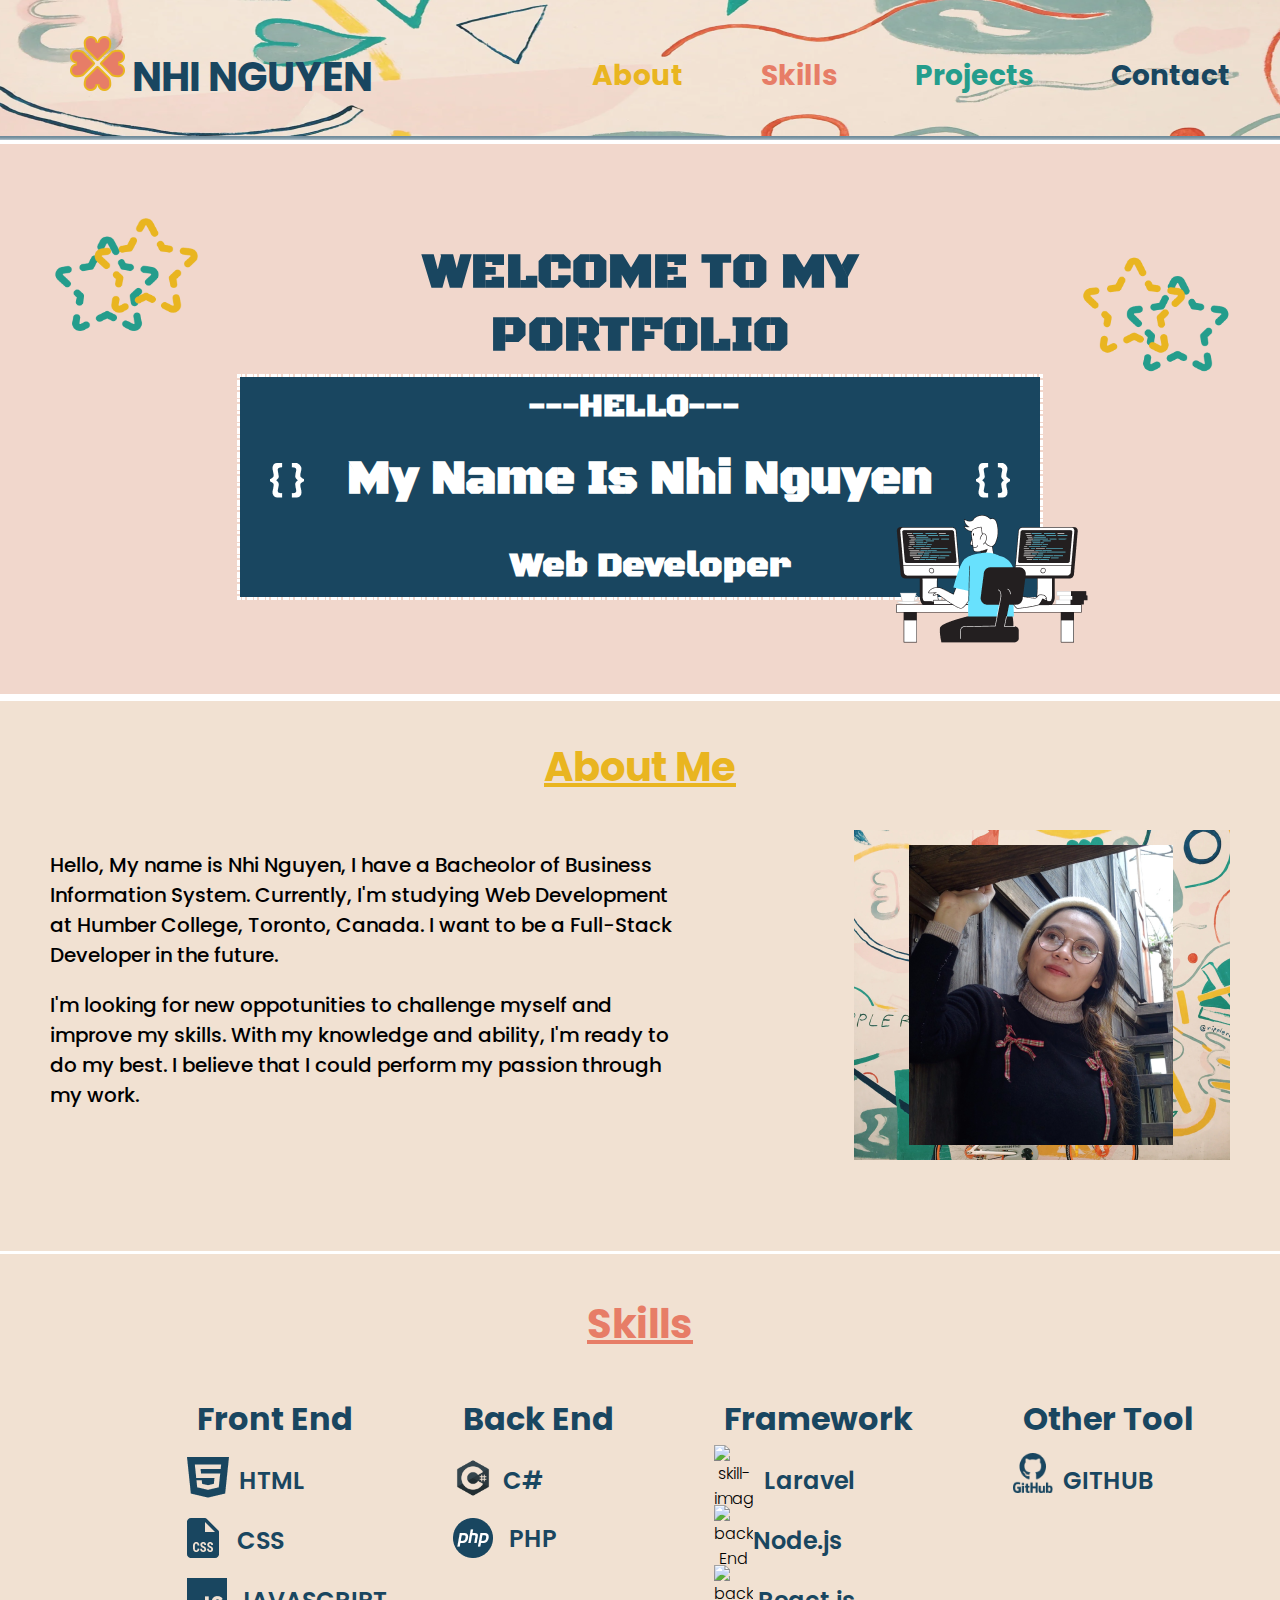
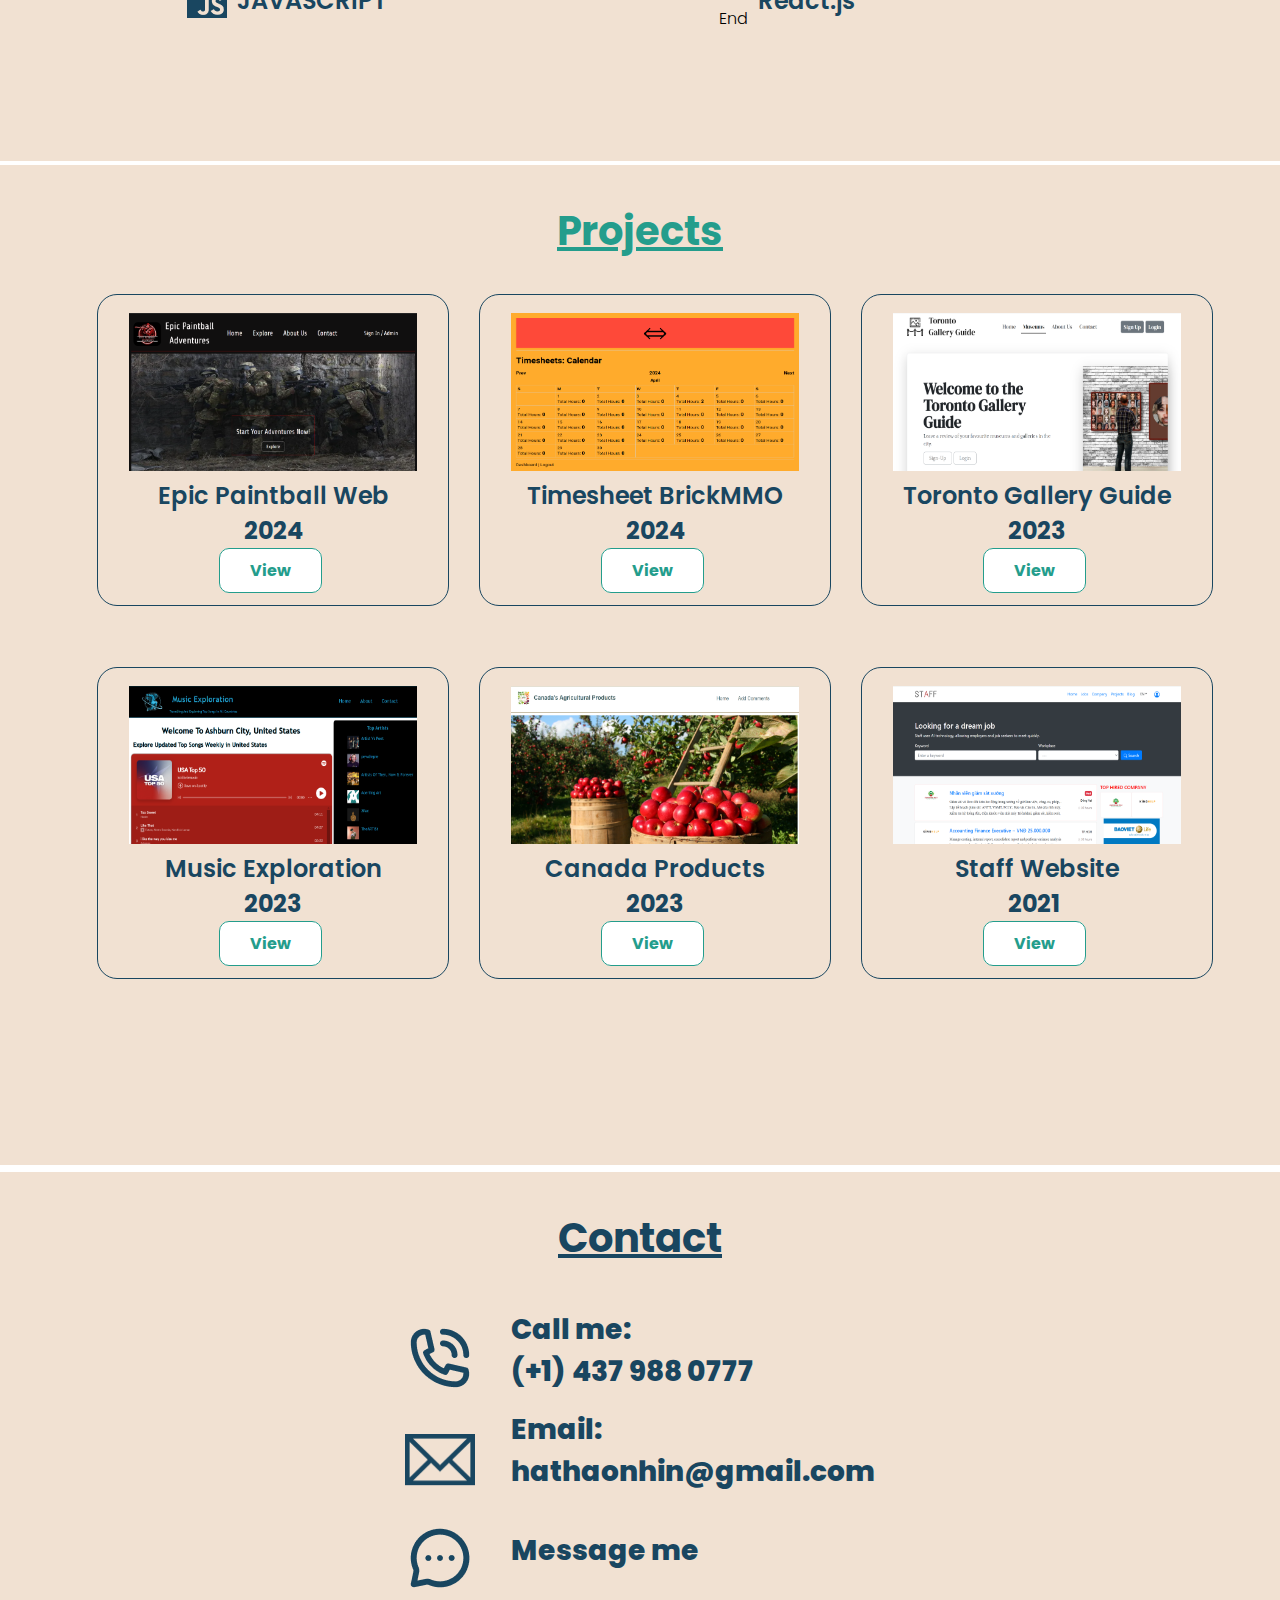
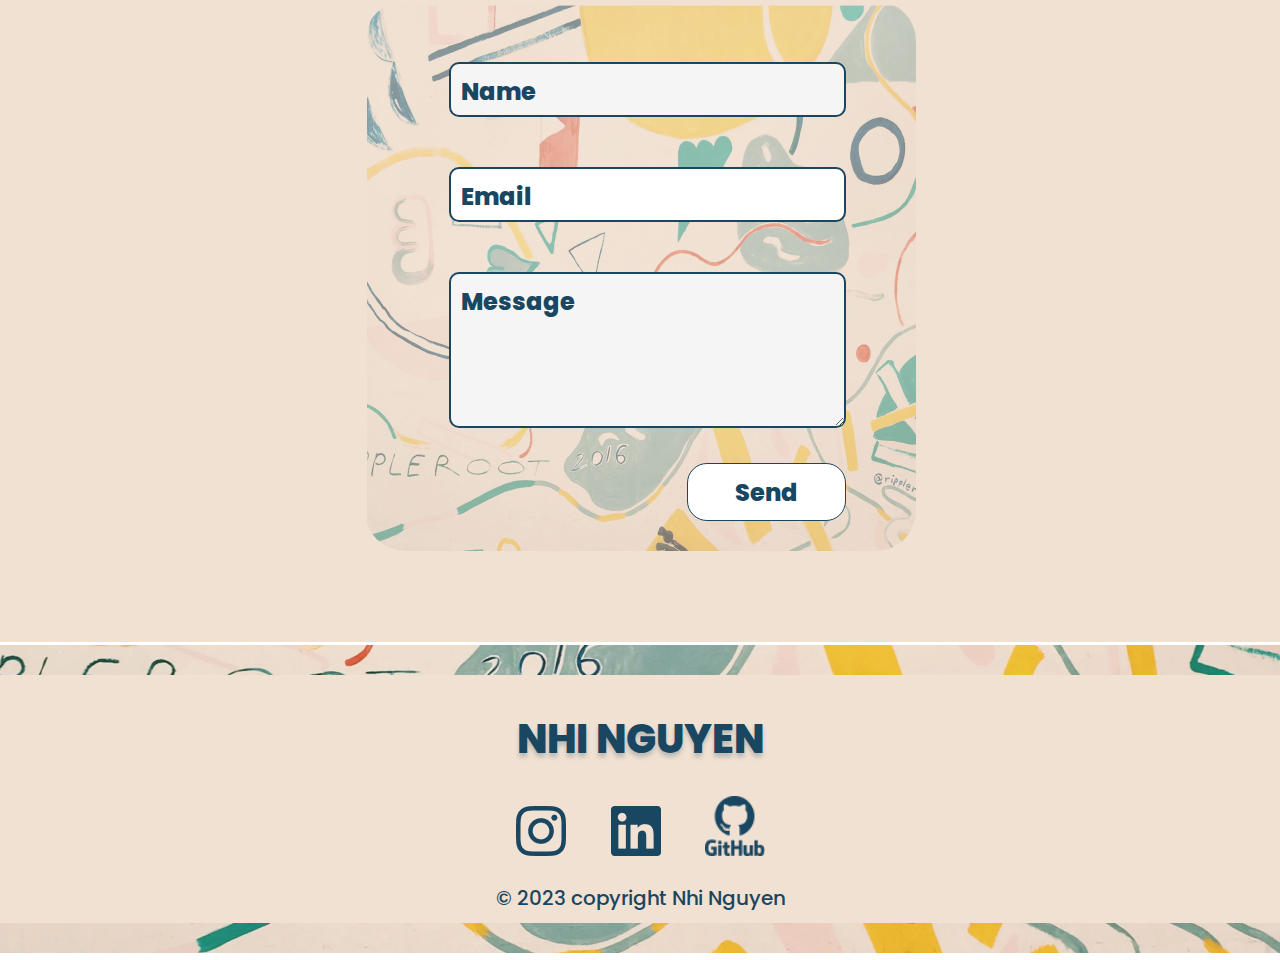
==== commit 2e89e845: "update info" ====
--- a/index.html
+++ b/index.html
@@ -154,6 +154,21 @@
         <div class="project-container">
           <div class="web">
             <!--add image-->
+            <img src="images/paintball.png" class="web-img" alt="paintball" />
+            <h3>Epic Paintball Web</h3>
+            <h2>2024</h2>
+            <a class="view" href="https://paintball-pearl.vercel.app/">View</a>
+          </div>
+          <div class="web">
+            <!--add image-->
+            <img src="images/calendar.png" class="web-img" alt="timesheet" />
+            <h3>Timesheet BrickMMO</h3>
+            <h2>2024</h2>
+            <a class="view" href="details.html">View</a>
+          </div>
+
+          <div class="web">
+            <!--add image-->
             <img src="images/gallery.png" class="web-img" alt="gallery" />
             <h3>Toronto Gallery Guide</h3>
             <h2>2023</h2>
@@ -165,33 +180,6 @@
           </div>
           <div class="web">
             <!--add image-->
-            <img src="images/staff.png" class="web-img" alt="staff" />
-            <h3>Staff Website</h3>
-            <h2>2021</h2>
-            <a class="view" href="https://staff.vn/">View</a>
-          </div>
-          <div class="web">
-            <!--add image-->
-            <img src="images/calendar.png" class="web-img" alt="timesheet" />
-            <h3>Timesheet BrickMMO</h3>
-            <h2>2024</h2>
-            <a class="view" href="details.html">View</a>
-          </div>
-          <div class="web">
-            <!--add image-->
-            <img src="images/healing.png" class="web-img" alt="healing" />
-            <h3>Healing Your Soul</h3>
-            <h2>2023</h2>
-            <!-- <button class="view" type="button">View</button> -->
-            <a
-              class="view"
-              href="https://nhinguyen277.github.io/Healing-Your-Soul/"
-              >View</a
-            >
-          </div>
-
-          <div class="web">
-            <!--add image-->
             <img src="images/api.png" class="web-img" alt="api" />
             <h3>Music Exploration</h3>
             <h2>2023</h2>
@@ -205,6 +193,13 @@
             <h3>Canada Products</h3>
             <h2>2023</h2>
             <a class="view" href="https://cap-orcin.vercel.app/">View</a>
+          </div>
+          <div class="web">
+            <!--add image-->
+            <img src="images/staff.png" class="web-img" alt="staff" />
+            <h3>Staff Website</h3>
+            <h2>2021</h2>
+            <a class="view" href="https://staff.vn/">View</a>
           </div>
         </div>
       </div>
